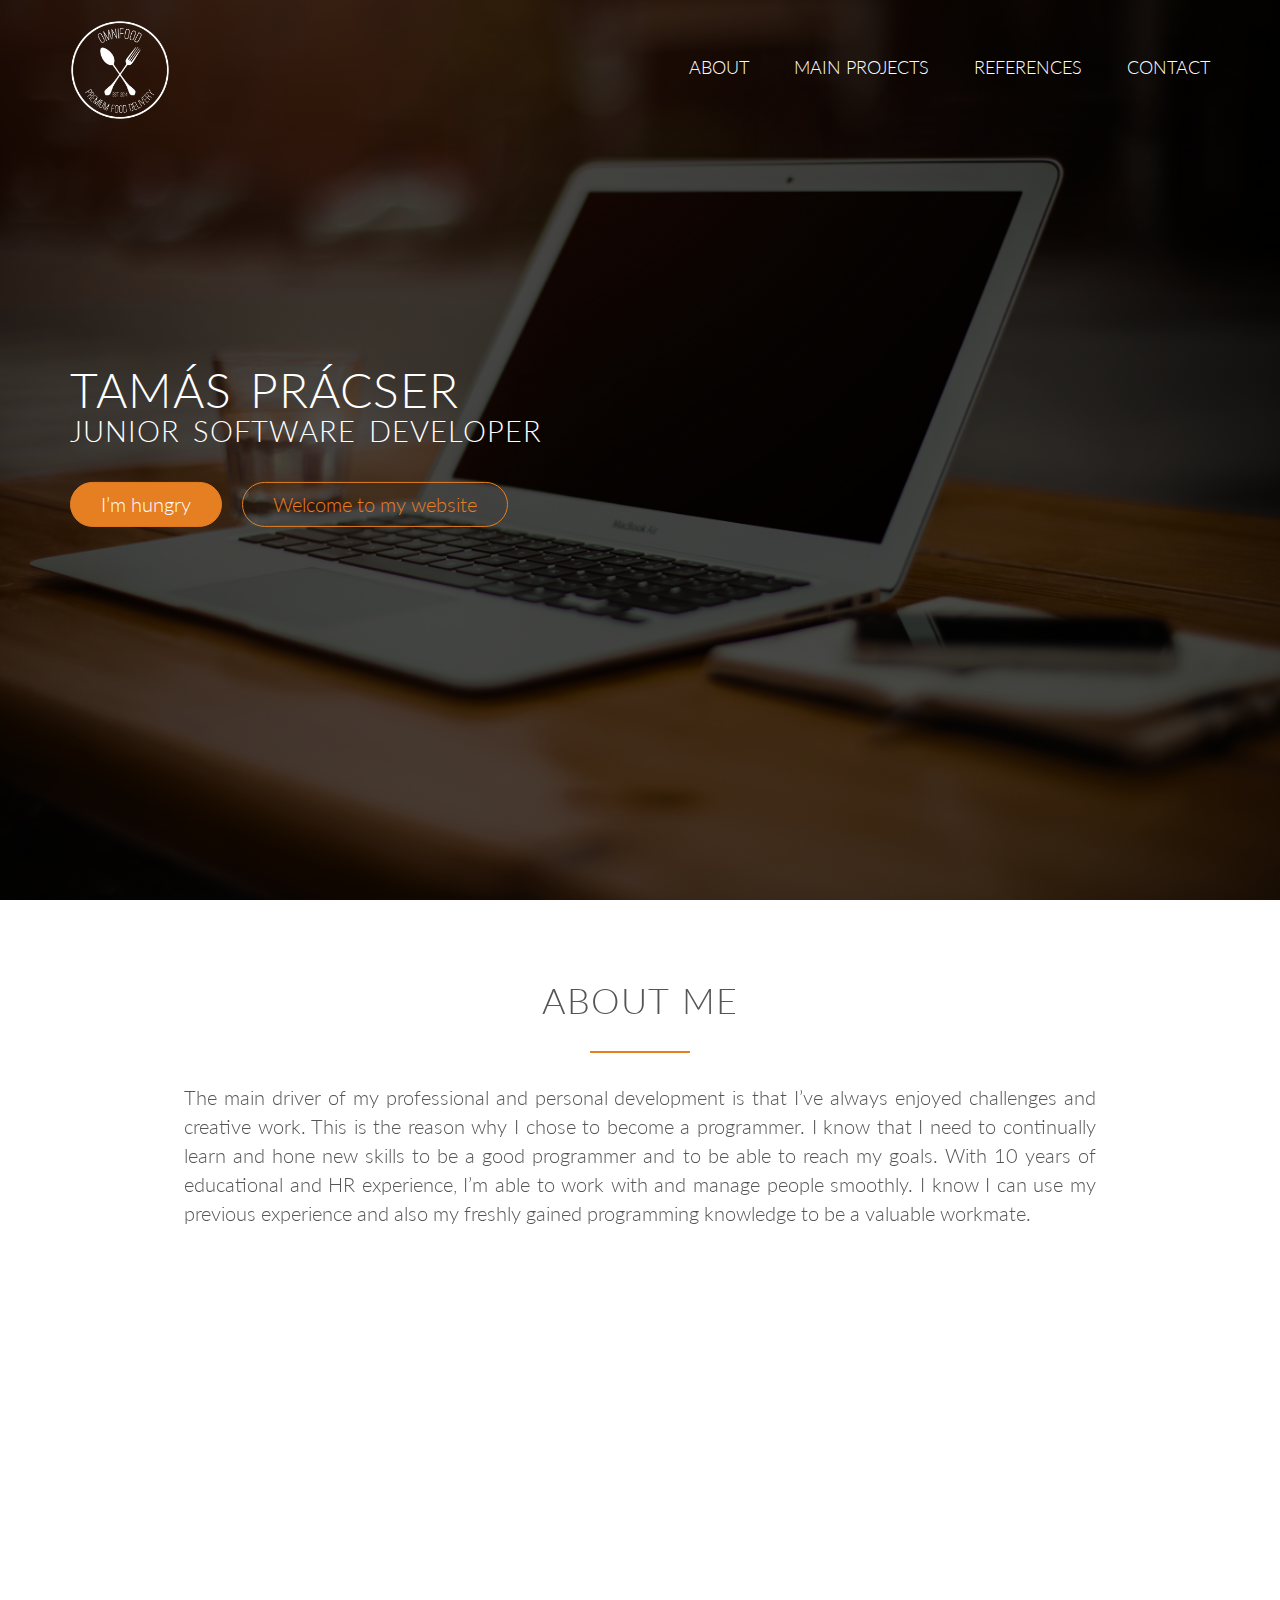
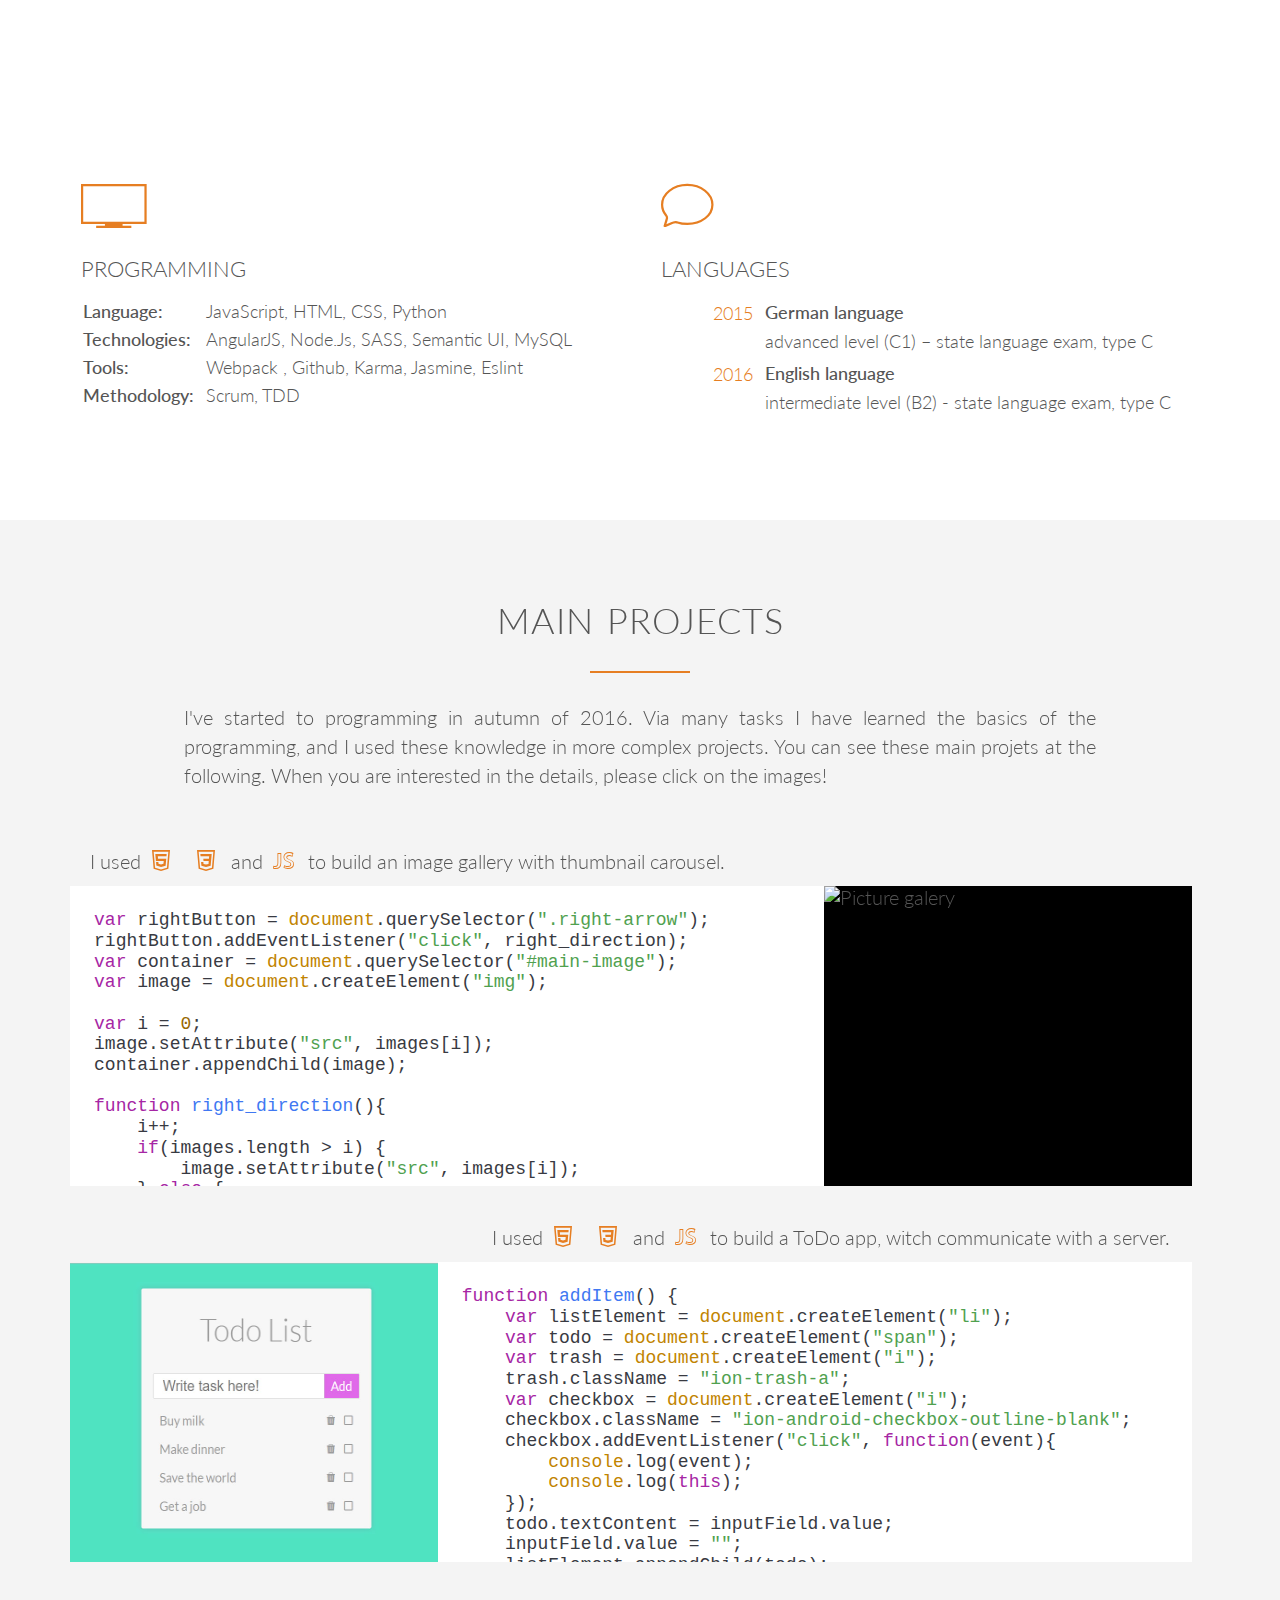
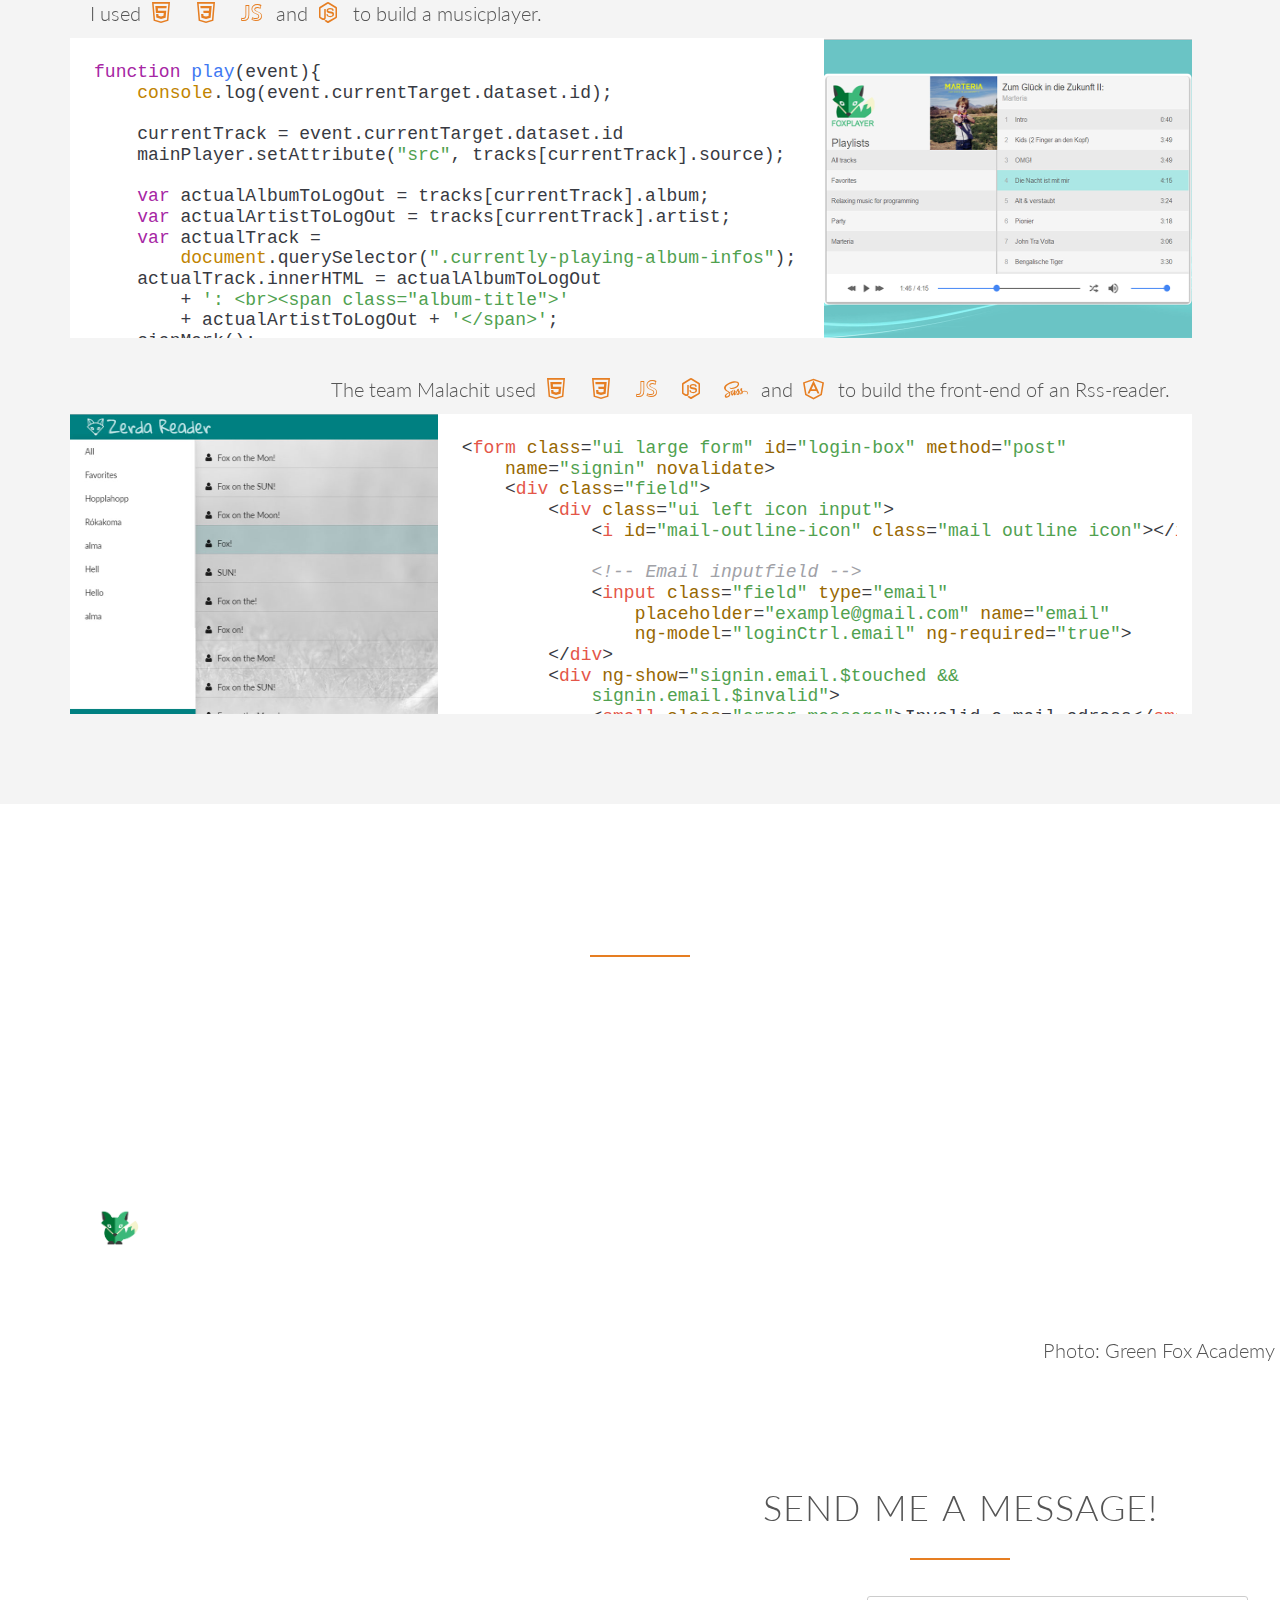
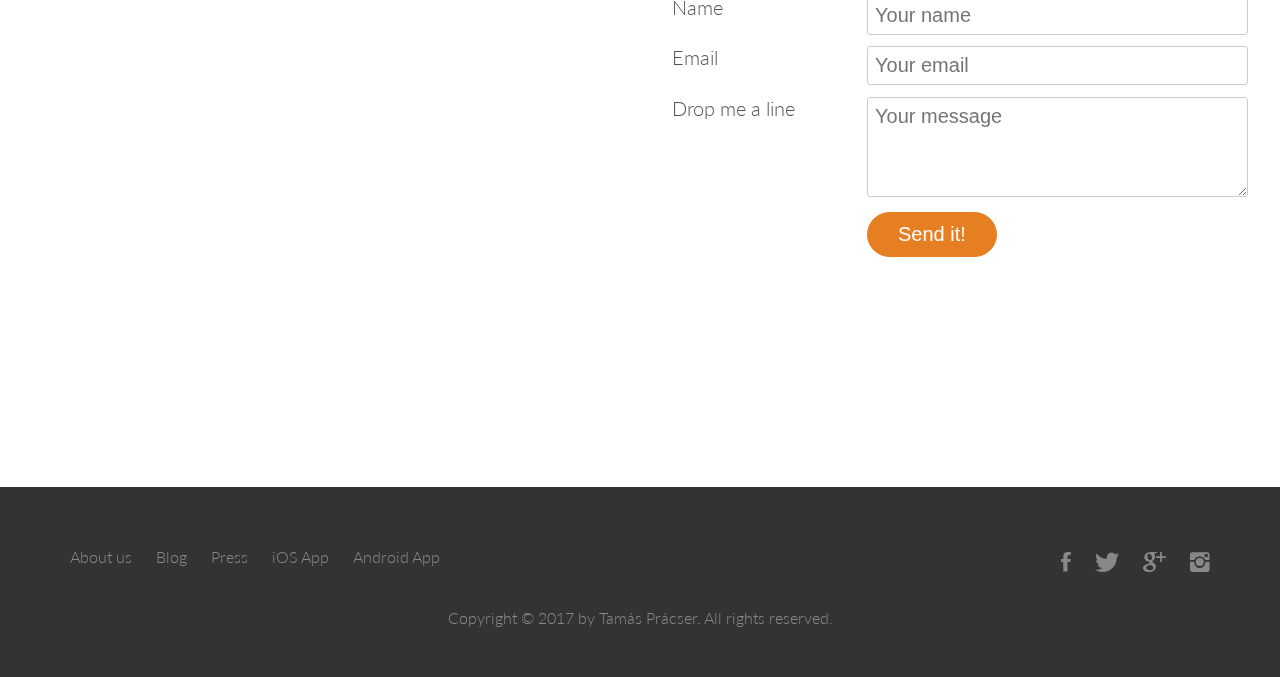
==== my profile/my profile site/index.html @ c0caf146 "projecy describe and project picture zoom changing" ====
<!DOCTYPE html>
<html lang="en">
    <head>
        <meta charset="utf-8">
        <meta name="viewport" content="width=device-width, initial-scale=1.0">
        <meta name="description" content="Tamás Prácser junior front-end developer">
        <meta name="keywords" content="Prácser, front-end, honlap, programozás, Szombathely, developer">

        <link rel="stylesheet" type="text/css" href="vendors/css/normalize.css">
        <link rel="stylesheet" type="text/css" href="vendors/css/grid.css">
        <link rel="stylesheet" type="text/css" href="vendors/css/animate.css">
        <link rel="stylesheet" type="text/css" href="vendors/css/ionicons.min.css">
        <link rel="stylesheet" type="text/css" href="resources/css/style.css">
        <link rel="stylesheet" type="text/css" href="resources/css/queries.css">
        <link rel="stylesheet" href="resources/css/atom-one-light.css">
        <link rel="stylesheet" type="text/css" href="https://fonts.googleapis.com/css?family=Lato:100,300,300i,400" >
        <title>Prácser Tamás</title>


        <link rel="apple-touch-icon" sizes="180x180" href="resources/favicons/apple-touch-icon.png">
        <link rel="icon" type="image/png" sizes="32x32" href="resources/favicons/favicon-32x32.png">
        <link rel="icon" type="image/png" sizes="16x16" href="resources/favicons/favicon-16x16.png">
        <link rel="manifest" href="resources/favicons/manifest.json">
        <link rel="mask-icon" href="resources/favicons/safari-pinned-tab.svg" color="#5bbad5">
        <link rel="shortcut icon" href="resources/favicons/favicon.ico">
        <meta name="msapplication-config" content="resources/favicons/browserconfig.xml">
        <meta name="theme-color" content="#ffffff">

    </head>
    <body>
        <header id="home">
            <nav>
                <div class="row">
                    <img src="resources/img/logo-white.png" alt="Omnifood logo" class="logo">
                    <a href="#home"><img src="resources/img/logo.png" alt="Omnifood logo" class="logo-black"></a>
                    <ul class="main-nav js--main-nav">
                        <li><a href="#features">About</a></li>
                        <li><a href="#projects">Main projects</a></li>
                        <li><a href="#reference">References</a></li>
                        <li><a href="#contact">Contact</a></li>
                    </ul>
                    <a class="mobile-nav-icon js--nav-icon"><i class="ion-navicon-round"></i></a>
                </div>
            </nav>
            <div class="hero-text-box">
                <h1>Tamás Prácser<br><span>Junior software developer</span></h1>
                <a class="btn btn-full js--scroll-to-plans" href="#">I’m hungry</a>
                <a class="btn btn-ghost js--scroll-to-start" href="#">Welcome to my website</a>
            </div>
        </header>

        <section class="section-features js--section-features" id="features">
            <div class="row">
                <h2>About me</h2>
                <p class="long-copy">The main driver of my professional and personal
                    development is that I’ve always enjoyed challenges
                    and creative work. This is the reason why I chose to
                    become a programmer. I know that I need to continually
                    learn and hone new skills to be a good programmer
                    and to be able to reach my goals. With 10 years
                    of educational and HR experience, I’m able to work
                    with and manage people smoothly. I know I can use
                    my previous experience and also my freshly gained
                    programming knowledge to be a valuable workmate.
                </p>
            </div>

            <div class="row js--wp-1">
                <div class="col span-1-of-2 box">
                    <i class="ion-ios-glasses-outline icon-big"></i>
                    <h3>Studies</h3>
                    <table>
                        <tr>
                            <td class="dates">2017</td>
                            <td class="places">Green Fox Academy</td>
                        </tr>
                        <tr>
                            <td></td>
                            <td class="infos">Junior Developer</td>
                        </tr>
                        <tr>
                            <td class="dates">2008-2010</td>
                            <td class="places">University of Pécs, Faculty of Adult Education and Human Resources Development (UP FAEHRD)</td>
                        </tr>
                        <tr>
                            <td></td>
                            <td class="infos">Andragogy Master Course</td>
                        </tr>
                        <tr>
                            <td class="dates">2002-2007</td>
                            <td class="places">University of Pécs, FAEHRD</td>
                        </tr>
                        <tr>
                            <td></td>
                            <td class="infos">Master’s degree in HR Management</td>
                        </tr>
                        <tr>
                            <td class="dates">2005/2006</td>
                            <td class="places">University of Leipzig - Germany</td>
                        </tr>
                            <td></td>
                            <td class="infos">ERASMUS scholarship</td>
                        <tr>
                        </tr>
                    </table>

                </div>

                <div class="col span-1-of-2 box">
                    <i class="ion-ios-briefcase-outline icon-big"></i>
                    <h3>Jobs</h3>
                    <table>
                        <tr>
                            <td class="dates">2013 - </td>
                            <td class="places">Labour Centre of the Government Office - Vas County</td>
                        </tr>
                        <tr>
                            <td></td>
                            <td class="infos">consultant</td>
                        </tr>
                        <tr>
                            <td class="dates">2011-2013</td>
                            <td class="places">Labour Centre of the Government Office - Vas County</td>
                        </tr>
                        <tr>
                            <td></td>
                            <td class="infos">mentor; clerk in charge of supporting measures </td>
                        </tr>
                        <tr>
                            <td class="dates">2008-2010</td>
                            <td class="places">University of Pécs</td>
                        </tr>
                        <tr>
                            <td></td>
                            <td class="infos">demonstrator; training organizer</td>
                        </tr>
                        <tr>
                            <td class="dates">2007</td>
                            <td class="places">Institut Arbeit und Gesundheit der Deutschen Gesetzlichen Unfallversicherung (Dresden)</td>
                        </tr>
                        <tr>
                            <td></td>
                            <td class="infos">Erasmus scholarship - trainee</td>
                        </tr>
                    </table>
                </div>
            </div>
            <div class="row">
                <div class="col span-1-of-2 box">
                    <i class="ion-ios-monitor-outline icon-big"></i>
                    <h3>Programming</h3>
                    <table>
                        <tr>
                            <td class="places">Language:</td>
                            <td class="infos programming">JavaScript, HTML, CSS, Python</td>
                        </tr>
                        <tr>
                            <td class="places">Technologies:</td>
                            <td class="infos programming">AngularJS, Node.Js, SASS, Semantic UI, MySQL</td>
                        </tr>
                        <tr>
                            <td class="places">Tools:</td>
                            <td class="infos programming">Webpack , Github, Karma, Jasmine, Eslint</td>
                        </tr>
                        <tr>
                            <td class="places">Methodology:</td>
                            <td class="infos programming">Scrum, TDD</td>
                        </tr>
                    </table>
                </div>

                <div class="col span-1-of-2 box">
                    <i class="ion-ios-chatbubble-outline icon-big"></i>
                    <h3>Languages</h3>
                    <table>
                        <tr>
                            <td class="dates">2015</td>
                            <td class="places">German language</td>
                        </tr>
                            <td></td>
                            <td class="infos">advanced level (C1) – state language exam, type C</td>
                        <tr>
                        </tr>
                        <tr>
                            <td class="dates">2016</td>
                            <td class="places">English language</td>
                        </tr>
                        <tr>
                            <td></td>
                            <td class="infos">intermediate level (B2) - state language exam, type C</td>
                        </tr>
                    </table>
                </div>
            </div>
        </section>

        <section class="section-projects" id="projects">
            <div class="row projects">
                <h2>Main projects</h2>
                <p class="long-copy">I've started to programming in autumn of 2016. Via many tasks I have learned the basics of the programming, and I used these knowledge in more complex projects. You can see these main projets at the following. When you are interested in the details, please click on the images! </p>
            </div>
            <div class="row">
                <p class="programming-info left">I used
                    <i class="ion-social-html5-outline icon-small"></i>
                    <i class="ion-social-css3-outline icon-small"></i>and
                    <i class="ion-social-javascript-outline icon-small"></i>to build an image gallery with thumbnail carousel.
                </p>
                <div class="col span-2-of-3 code-box">
                    <pre><code>var rightButton = document.querySelector(".right-arrow");
rightButton.addEventListener("click", right_direction);
var container = document.querySelector("#main-image");
var image = document.createElement("img");

var i = 0;
image.setAttribute("src", images[i]);
container.appendChild(image);

function right_direction(){
    i++;
    if(images.length > i) {
        image.setAttribute("src", images[i]);
    } else {
        image.setAttribute("src", images[0]);
        i = 0;
    }
}</code></pre>
                </div>
                <div class="col span-1-of-3 code-box">
                    <img src="resources/img/picture-galery.jpg" alt="Picture galery">
                </div>
            </div>
            <div class="row">
                <p class="programming-info right">I used
                    <i class="ion-social-html5-outline icon-small"></i>
                    <i class="ion-social-css3-outline icon-small"></i>and
                    <i class="ion-social-javascript-outline icon-small"></i>to build a ToDo app, witch communicate with a server.
                </p>
                <div class="col span-1-of-3 code-box">
                    <img src="resources/img/todo.jpg" alt="ToDo application">
                </div>
                <div class="col span-2-of-3 code-box">
                    <pre><code>function addItem() {
    var listElement = document.createElement("li");
    var todo = document.createElement("span");
    var trash = document.createElement("i");
    trash.className = "ion-trash-a";
    var checkbox = document.createElement("i");
    checkbox.className = "ion-android-checkbox-outline-blank";
    checkbox.addEventListener("click", function(event){
        console.log(event);
        console.log(this);
    });
    todo.textContent = inputField.value;
    inputField.value = "";
    listElement.appendChild(todo);
    listElement.appendChild(checkbox);
    listElement.appendChild(trash);
    ul.appendChild(listElement);
    var xhr = new XMLHttpRequest();
    xhr.open('POST', "https://mysterious-dusk-8248.herokuapp.com/todos");
    xhr.setRequestHeader("Content-Type", "application/json");
    xhr.send(JSON.stringify({
        "text": todo.textContent
    }));
}</code></pre>
                </div>
            </div>
            <div class="row">
                <p class="programming-info left">I used
                    <i class="ion-social-html5-outline icon-small"></i>
                    <i class="ion-social-css3-outline icon-small"></i>
                    <i class="ion-social-javascript-outline icon-small"></i>and
                    <i class="ion-social-nodejs icon-small"></i>to build a musicplayer.
                </p>
                <div class="col span-2-of-3 code-box">
                    <pre><code>function play(event){
    console.log(event.currentTarget.dataset.id);

    currentTrack = event.currentTarget.dataset.id
    mainPlayer.setAttribute("src", tracks[currentTrack].source);

    var actualAlbumToLogOut = tracks[currentTrack].album;
    var actualArtistToLogOut = tracks[currentTrack].artist;
    var actualTrack =
        document.querySelector(".currently-playing-album-infos");
    actualTrack.innerHTML = actualAlbumToLogOut
        + ': &#60;br&#62;&#60;span class="album-title"&#62;'
        + actualArtistToLogOut + '&#60;/span&#62;';
    cianMark();
}</code></pre>
                </div>
                <div class="col span-1-of-3 code-box">
                    <img src="resources/img/musicplayer.jpg" alt="Music player">
                </div>
            </div>
            <div class="row">
                <p class="programming-info right">The team Malachit used
                    <i class="ion-social-html5-outline icon-small"></i>
                    <i class="ion-social-css3-outline icon-small"></i>
                    <i class="ion-social-javascript-outline icon-small"></i>
                    <i class="ion-social-nodejs icon-small"></i>
                    <i class="ion-social-sass icon-small"></i>and
                    <i class="ion-social-angular-outline icon-small"></i>to build the front-end of an Rss-reader.
                </p>
                <div class="col span-1-of-3 code-box">
                    <img src="resources/img/rss-reader.jpg" alt="Zerda rss reader">
                </div>
                <div class="col span-2-of-3 code-box">
                    <pre><code>&#60;form class="ui large form" id="login-box" method="post"
    name="signin" novalidate&#62;
    &#60;div class="field"&#62;
        &#60;div class="ui left icon input"&#62;
            &#60;i id="mail-outline-icon" class="mail outline icon"&#62;&#60;/i&#62;

            &#60;!-- Email inputfield --&#62;
            &#60;input class="field" type="email"
                placeholder="example@gmail.com" name="email"
                ng-model="loginCtrl.email" ng-required="true"&#62;
        &#60;/div&#62;
        &#60;div ng-show="signin.email.$touched &&
            signin.email.$invalid"&#62;
            &#60;small class="error-message"&#62;Invalid e-mail adress&#60;/small&#62;
        &#60;/div&#62;
    &#60;/div&#62;
    &#60;div class="field"&#62;
        &#60;div class="ui left icon input"&#62;
            &#60;i id="lock-icon" class="lock icon"&#62;&#60;/i&#62;</code></pre>
                </div>
            </div>
        </section>

        <section class="section-testimonilas" id="reference">
            <div class="row">
                <h2>Personal characteristics</h2>
            </div>
            <div class="row">
                <div class="col span-1-of-1">
                    <blockquote>
                        Tamás is a reserved, calm and diligent student, with a strong internal drive for self-development. He enjoys working with clear systems and processes. He tends to be traditional and task-oriented and likes to have clear goals and realistic deadlines. He is very thorough in problem solving, with great attention to detail. He would be a great junior developer in a supportive environment where frequent feedback is present and continuous mentoring is available.
                        <cite><img src="resources/img/greenfox-white-bgr.png" alt="Greenfox Academy">Green Fox Academy</cite>
                    </blockquote>
                </div>
            </div>
            <p>Photo: Green Fox Academy</p>
        </section>

        <section id="contact">
            <div class="map-box">

                <div class="map"></div>

                <div class="form-box">

                    <div class="row">
                        <h2>Send me a message!</h2>
                    </div>
                    <div class="row">
                        <form class="contact-form" action="#" method="post">
                            <div class="row">
                                <div class="col span-1-of-3">
                                    <label for="name">Name</label>
                                </div>
                                <div class="col span-2-of-3">
                                    <input type="text" name="name" id="name" placeholder="Your name" required>
                                </div>
                            </div>
                            <div class="row">
                                <div class="col span-1-of-3">
                                    <label for="email">Email</label>
                                </div>
                                <div class="col span-2-of-3">
                                    <input type="email" name="email" id="email" placeholder="Your email" required>
                                </div>
                            </div>
                            <div class="row">
                                <div class="col span-1-of-3">
                                    <label for="message">Drop me a line</label>
                                </div>
                                <div class="col span-2-of-3">
                                    <textarea name="message" placeholder="Your message" id="message"></textarea>
                                </div>
                            </div>
                            <div class="row">
                                <div class="col span-1-of-3">
                                    <label>&nbsp;</label>
                                </div>
                                <div class="col span-2-of-3">
                                    <input type="submit" value="Send it!">
                                </div>
                            </div>
                        </form>
                    </div>
                </div>
            </div>
        </section>

        <footer>
            <div class="row">
                <div class="col span-1-of-2">
                    <ul class="footer-nav">
                        <li><a href="#">About us</a></li>
                        <li><a href="#">Blog</a></li>
                        <li><a href="#">Press</a></li>
                        <li><a href="#">iOS App</a></li>
                        <li><a href="#">Android App</a></li>
                    </ul>
                </div>
                <div class="col span-1-of-2">
                    <ul class="social-links">
                        <li><a href="#"><i class="ion-social-facebook"></i></a></li>
                        <li><a href="#"><i class="ion-social-twitter"></i></a></li>
                        <li><a href="#"><i class="ion-social-googleplus"></i></a></li>
                        <li><a href="#"><i class="ion-social-instagram"></i></a></li>
                    </ul>
                </div>
            </div>
            <div class="row">
                <p>Copyright &copy; 2017 by Tamás Prácser. All rights reserved.</p>
            </div>
        </footer>

    <script src="https://ajax.googleapis.com/ajax/libs/jquery/1.12.4/jquery.min.js"></script>
    <script src="vendors/js/jquery.waypoints.min.js"></script>
    <script src="http://maps.google.com/maps/api/js"></script>
    <script src="resources/js/script.js"></script>
    <script src="resources/js/gmaps.js"></script>
    <script src="resources/js/highlight.pack.js"></script>
    <script>hljs.initHighlightingOnLoad();</script>

    </body>
</html>
---- my profile/my profile site/vendors/css/grid.css ----
/*  SECTIONS  ============================================================================= */

.section {
	clear: both;
	padding: 0px;
	margin: 0px;
}

/*  GROUPING  ============================================================================= */

.row {
    zoom: 1; /* For IE 6/7 (trigger hasLayout) */
}

.row:before,
.row:after {
    content:"";
    display:table;
}
.row:after {
    clear:both;
}

/*  GRID COLUMN SETUP   ==================================================================== */

.col {
	display: block;
	float:left;
	margin: 1% 0 1% 1.6%;
}

.col:first-child { margin-left: 0; } /* all browsers except IE6 and lower */


/*  REMOVE MARGINS AS ALL GO FULL WIDTH AT 480 PIXELS */

@media only screen and (max-width: 480px) {
	.col { 
		/*margin: 1% 0 1% 0%;*/
        margin: 0;
	}
}


/*  GRID OF TWO   ============================================================================= */


.span-2-of-2 {
	width: 100%;
}

.span-1-of-2 {
	width: 49.2%;
}

/*  GO FULL WIDTH AT LESS THAN 480 PIXELS */

@media only screen and (max-width: 480px) {
	.span-2-of-2 {
		width: 100%; 
	}
	.span-1-of-2 {
		width: 100%; 
	}
}


/*  GRID OF THREE   ============================================================================= */

	
.span-3-of-3 {
	width: 100%; 
}

.span-2-of-3 {
	width: 66.13%; 
}

.span-1-of-3 {
	width: 32.26%; 
}


/*  GO FULL WIDTH AT LESS THAN 480 PIXELS */

@media only screen and (max-width: 480px) {
	.span-3-of-3 {
		width: 100%; 
	}
	.span-2-of-3 {
		width: 100%; 
	}
	.span-1-of-3 {
		width: 100%;
	}
}

/*  GRID OF FOUR   ============================================================================= */

	
.span-4-of-4 {
	width: 100%; 
}

.span-3-of-4 {
	width: 74.6%; 
}

.span-2-of-4 {
	width: 49.2%; 
}

.span-1-of-4 {
	width: 23.8%; 
}


/*  GO FULL WIDTH AT LESS THAN 480 PIXELS */

@media only screen and (max-width: 480px) {
	.span-4-of-4 {
		width: 100%; 
	}
	.span-3-of-4 {
		width: 100%; 
	}
	.span-2-of-4 {
		width: 100%; 
	}
	.span-1-of-4 {
		width: 100%; 
	}
}


/*  GRID OF FIVE   ============================================================================= */

	
.span-5-of-5 {
	width: 100%;
}

.span-4-of-5 {
  	width: 79.68%; 
}

.span-3-of-5 {
  	width: 59.36%; 
}

.span-2-of-5 {
  	width: 39.04%;
}

.span-1-of-5 {
  	width: 18.72%;
}


/*  GO FULL WIDTH AT LESS THAN 480 PIXELS */

@media only screen and (max-width: 480px) {
	.span-5-of-5 {
		width: 100%; 
	}
	.span-4-of-5 {
		width: 100%; 
	}
	.span-3-of-5 {
		width: 100%; 
	}
	.span-2-of-5 {
		width: 100%; 
	}
	.span-1-of-5 {
		width: 100%; 
	}
}


/*  GRID OF SIX   ============================================================================= */


.span-6-of-6 {
	width: 100%;
}

.span-5-of-6 {
  	width: 83.06%;
}

.span-4-of-6 {
  	width: 66.13%;
}

.span-3-of-6 {
  	width: 49.2%;
}

.span-2-of-6 {
  	width: 32.26%;
}

.span-1-of-6 {
  	width: 15.33%;
}


/*  GO FULL WIDTH AT LESS THAN 480 PIXELS */

@media only screen and (max-width: 480px) {
	.span-6-of-6 {
		width: 100%; 
	}
	.span-5-of-6 {
		width: 100%; 
	}
	.span-4-of-6 {
		width: 100%; 
	}
	.span-3-of-6 {
		width: 100%; 
	}
	.span-2-of-6 {
		width: 100%; 
	}
	.span-1-of-6 {
		width: 100%; 
	}
}



/*  GRID OF SEVEN   ============================================================================= */


.span-7-of-7 {
	width: 100%;
}

.span-6-of-7 {
	width: 85.48%;
}

.span-5-of-7 {
  	width: 70.97%;
}

.span-4-of-7 {
  	width: 56.45%;
}

.span-3-of-7 {
  	width: 41.94%;
}

.span-2-of-7 {
  	width: 27.42%;
}

.span-1-of-7 {
  	width: 12.91%;
}


/*  GO FULL WIDTH AT LESS THAN 480 PIXELS */

@media only screen and (max-width: 480px) {
	.span-7-of-7 {
		width: 100%; 
	}
	.span-6-of-7 {
		width: 100%; 
	}
	.span-5-of-7 {
		width: 100%; 
	}
	.span-4-of-7 {
		width: 100%; 
	}
	.span-3-of-7 {
		width: 100%; 
	}
	.span-2-of-7 {
		width: 100%; 
	}
	.span-1-of-7 {
		width: 100%; 
	}
}


/*  GRID OF EIGHT   ============================================================================= */

	
.span-8-of-8 {
	width: 100%;
}

.span-7-of-8 {
	width: 87.3%; 
}

.span-6-of-8 {
	width: 74.6%; 
}

.span-5-of-8 {
	width: 61.9%; 
}

.span-4-of-8 {
	width: 49.2%; 
}

.span-3-of-8 {
	width: 36.5%;
}

.span-2-of-8 {
	width: 23.8%; 
}

.span-1-of-8 {
	width: 11.1%; 
}


/*  GO FULL WIDTH AT LESS THAN 480 PIXELS */

@media only screen and (max-width: 480px) {
	.span-8-of-8 {
		width: 100%; 
	}
	.span-7-of-8 {
		width: 100%; 
	}
	.span-6-of-8 {
		width: 100%; 
	}
	.span-5-of-8 {
		width: 100%; 
	}
	.span-4-of-8 {
		width: 100%; 
	}
	.span-3-of-8 {
		width: 100%; 
	}
	.span-2-of-8 {
		width: 100%; 
	}
	.span-1-of-8 {
		width: 100%; 
	}
}


/*  GRID OF NINE   ============================================================================= */


.span-9-of-9 {
	width: 100%;
}

.span-8-of-9 {
	width: 88.71%;
}

.span-7-of-9 {
	width: 77.42%; 
}

.span-6-of-9 {
	width: 66.13%; 
}

.span-5-of-9 {
	width: 54.84%; 
}

.span-4-of-9 {
	width: 43.55%; 
}

.span-3-of-9 {
	width: 32.26%;
}

.span-2-of-9 {
	width: 20.97%; 
}

.span-1-of-9 {
	width: 9.68%; 
}


/*  GO FULL WIDTH AT LESS THAN 480 PIXELS */

@media only screen and (max-width: 480px) {
	.span-9-of-9 {
		width: 100%; 
	}
	.span-8-of-9 {
		width: 100%; 
	}
	.span-7-of-9 {
		width: 100%; 
	}
	.span-6-of-9 {
		width: 100%; 
	}
	.span-5-of-9 {
		width: 100%; 
	}
	.span-4-of-9 {
		width: 100%; 
	}
	.span-3-of-9 {
		width: 100%; 
	}
	.span-2-of-9 {
		width: 100%; 
	}
	.span-1-of-9 {
		width: 100%; 
	}
}


/*  GRID OF TEN   ============================================================================= */


.span-10-of-10 {
	width: 100%;
}

.span-9-of-10 {
	width: 89.84%;
}

.span-8-of-10 {
	width: 79.68%;
}

.span-7-of-10 {
	width: 69.52%; 
}

.span-6-of-10 {
	width: 59.36%; 
}

.span-5-of-10 {
	width: 49.2%; 
}

.span-4-of-10 {
	width: 39.04%; 
}

.span-3-of-10 {
	width: 28.88%;
}

.span-2-of-10 {
	width: 18.72%; 
}

.span-1-of-10 {
	width: 8.56%; 
}


/*  GO FULL WIDTH AT LESS THAN 480 PIXELS */

@media only screen and (max-width: 480px) {
	.span-10-of-10 {
		width: 100%; 
	}
	.span-9-of-10 {
		width: 100%; 
	}
	.span-8-of-10 {
		width: 100%; 
	}
	.span-7-of-10 {
		width: 100%; 
	}
	.span-6-of-10 {
		width: 100%; 
	}
	.span-5-of-10 {
		width: 100%; 
	}
	.span-4-of-10 {
		width: 100%; 
	}
	.span-3-of-10 {
		width: 100%; 
	}
	.span-2-of-10 {
		width: 100%; 
	}
	.span-1-of-10 {
		width: 100%; 
	}
}


/*  GRID OF ELEVEN   ============================================================================= */

.span-11-of-11 {
	width: 100%;
}

.span-10-of-11 {
	width: 90.76%;
}

.span-9-of-11 {
	width: 81.52%;
}

.span-8-of-11 {
	width: 72.29%;
}

.span-7-of-11 {
	width: 63.05%; 
}

.span-6-of-11 {
	width: 53.81%; 
}

.span-5-of-11 {
	width: 44.58%; 
}

.span-4-of-11 {
	width: 35.34%; 
}

.span-3-of-11 {
	width: 26.1%;
}

.span-2-of-11 {
	width: 16.87%; 
}

.span-1-of-11 {
	width: 7.63%; 
}


/*  GO FULL WIDTH AT LESS THAN 480 PIXELS */

@media only screen and (max-width: 480px) {
	.span-11-of-11 {
		width: 100%; 
	}
	.span-10-of-11 {
		width: 100%; 
	}
	.span-9-of-11 {
		width: 100%; 
	}
	.span-8-of-11 {
		width: 100%; 
	}
	.span-7-of-11 {
		width: 100%; 
	}
	.span-6-of-11 {
		width: 100%; 
	}
	.span-5-of-11 {
		width: 100%; 
	}
	.span-4-of-11 {
		width: 100%; 
	}
	.span-3-of-11 {
		width: 100%; 
	}
	.span-2-of-11 {
		width: 100%; 
	}
	.span-1-of-11 {
		width: 100%; 
	}
}


/*  GRID OF TWELVE   ============================================================================= */

.span-12-of-12 {
	width: 100%;
}

.span-11-of-12 {
	width: 91.53%;
}

.span-10-of-12 {
	width: 83.06%;
}

.span-9-of-12 {
	width: 74.6%;
}

.span-8-of-12 {
	width: 66.13%;
}

.span-7-of-12 {
	width: 57.66%; 
}

.span-6-of-12 {
	width: 49.2%; 
}

.span-5-of-12 {
	width: 40.73%; 
}

.span-4-of-12 {
	width: 32.26%; 
}

.span-3-of-12 {
	width: 23.8%;
}

.span-2-of-12 {
	width: 15.33%; 
}

.span-1-of-12 {
	width: 6.86%; 
}


/*  GO FULL WIDTH AT LESS THAN 480 PIXELS */

@media only screen and (max-width: 480px) {
	.span-12-of-12 {
		width: 100%; 
	}
	.span-11-of-12 {
		width: 100%; 
	}
	.span-10-of-12 {
		width: 100%; 
	}
	.span-9-of-12 {
		width: 100%; 
	}
	.span-8-of-12 {
		width: 100%; 
	}
	.span-7-of-12 {
		width: 100%; 
	}
	.span-6-of-12 {
		width: 100%; 
	}
	.span-5-of-12 {
		width: 100%; 
	}
	.span-4-of-12 {
		width: 100%; 
	}
	.span-3-of-12 {
		width: 100%; 
	}
	.span-2-of-12 {
		width: 100%; 
	}
	.span-1-of-12 {
		width: 100%; 
	}
}
---- my profile/my profile site/resources/css/style.css ----
/* ------------------------------------- */
/* BASIC SETUP */
/* ------------------------------------- */

* {
  margin: 0;
  padding: 0;
  box-sizing: border-box;
}

html, body {
    background-color: #fff;
    color: #555;
    font-family: 'Lato', 'Arial', sans-serif;
    font-weight: 300;
    font-size: 20px;
    text-rendering: optimizeLegibility;
    overflow-x: hidden;
}

.clearfix {zoom: 1}
.clearfix:after {
    content: ".";
    clear: both;
    display: block;
    height: 0;
    visibility: hidden;
}

/* ------------------------------------- */
/* REUSABLE COMPONENTS */
/* ------------------------------------- */

.row {
    max-width: 1140px;
    margin: 0 auto;
}

section {
    padding: 80px 0;
}

.box {
    padding: 1%;
}

/* ----- HEADINGS ----- */

h1, h2, h3 {
    font-weight: 300;
    text-transform: uppercase;
}

h1 {
    margin-top: 0;
    margin-bottom: 20px;
    color: #fff;
    font-size: 240%;
    word-spacing: 4px;
    letter-spacing: 1px;
}

h2 {
    font-size: 180%;
    word-spacing: 2px;
    text-align: center;
    margin-bottom: 30px;
    letter-spacing: 1px;
}

h3 {
    font-size: 110%;
    margin-bottom: 15px;
}

h2:after {
    display: block;
    height: 2px;
    background-color: #e67e22;
    content:" ";
    width: 100px;
    margin: 0 auto;
    margin-top: 30px;
}


/* ----- PARAGRAPHS ----- */

.long-copy {
    line-height: 145%;
    width: 80%;
    margin-left: 10%;
    text-align: justify;
}

.box p {
    font-size: 90%;
    line-height: 145%;
}

/* ----- Table ----- */

table {
    font-size: 90%;
    line-height: 145%;
}

table .dates {
    color: #e67e22;
    font-weight: 300;
    padding: 0;
    text-align: end;
}

table .places {
    font-weight: 500;
    text-align: start;
}

table .infos {
    text-align: left;
    text-align: start;
}

table .programming {
    padding-left: 10px;
}

/* ----- ICONS ----- */

.icon-big {
    font-size: 350%;
    display: block;
    color: #e67e22;
    margin-bottom: 10px;
}

.icon-small {
    display: inline-block;
    width: 30px;
    text-align: center;
    color: #e67e22;
    font-size: 120%;
    margin-right: 10px;
    line-height: 120%;
    vertical-align: middle;
    margin-top: -5px;
}

/* ----- LINKS ----- */

a:link, a:visited {
    color: #e67e22;
    text-decoration: none;
    padding-bottom: 1px;
    border-bottom: 1px solid #e67e22;
    -webkit-transition: border-bottom 0.2s, color 0.2s;
    transition: border-bottom 0.2s, color 0.2s;
}

a:hover, a:active {
    color: #555;
    border-bottom: 1px solid transparent;
}

/* ----- BUTTONS ----- */

.btn:link,
.btn:visited,
input[type=submit] {
    display: inline-block;
    padding: 10px 30px;
    font-weight: 300;
    text-decoration: none;
    border-radius: 200px;
    -webkit-transition: background-color 0.2s, border 0.2s, color 0.2s;
    transition: background-color 0.2s, border 0.2s, color 0.2s;
}

.btn-full:link,
.btn-full:visited,
input[type=submit] {
    background-color: #e67e22;
    border: 1px solid #e67e22;
    color: #fff;
    margin-right: 15px;
}

.btn-ghost:link, .btn-ghost:visited {
    border: 1px solid #e67e22;
    color: #e67e22;
}

.btn:hover,
.btn:active,
input[type=submit]:hover,
input[type=submit]:active {
    background-color: #cf6d17
}

.btn-full:hover, .btn-full:active {
    border: 1px solid #cf6d17;
}

.btn-ghost:hover, .btn-ghost:active {
    border: 1px solid #cf6d17;
    color: #fff;
}

.hero-text-box .btn-full:link,
.hero-text-box .btn-full:visited,
.hero-text-box input[type=submit] {
    margin-top: 0.7em;
}

/* ------------------------------------- */
/* HEADER */
/* ------------------------------------- */

header {
    background-image: -webkit-linear-gradient(rgba(0, 0, 0, 0.7), rgba(0, 0, 0, 0.7)), url(img/laptop.jpg);
    background-image: linear-gradient(rgba(0, 0, 0, 0.7), rgba(0, 0, 0, 0.7)), url(img/laptop-min.jpg);
    background-size: cover;
    background-position: center;
    height: 100vh;
    background-attachment: fixed;
}

.hero-text-box {
    position: absolute;
    width: 1140px;
    top: 50%;
    left: 50%;
    -webkit-transform: translate(-50%, -50%);
    -ms-transform: translate(-50%, -50%);
    transform: translate(-50%, -50%);
}

.hero-text-box h1 {
    line-height: 0.7em;
}

.hero-text-box h1 span {
    font-size: 60%;
}

.logo {
    height: 100px;
    width: auto;
    float: left;
    margin-top: 20px;
}

.logo-black {
    display: none;
    height: 50px;
    width: auto;
    float: left;
    margin: 5px 0;
}

/* MAIN NAVI */

.main-nav {
    float: right;
    list-style-type: none;
    margin-top: 55px;
}

.main-nav li {
    display: inline-block;
    margin-left: 40px;
}

.main-nav li a:link, .main-nav li a:visited  {
    padding: 8px 0;
    color: #fff;
    text-decoration: none;
    text-transform: uppercase;
    font-size: 90%;
    border-bottom: 2px solid transparent;
    -webkit-transition: border-bottom 0.2s;
    transition: border-bottom 0.2s;
}

.main-nav li a:hover, .main-nav li a:active  {
    /*color: #fff;
    text-decoration: none;
    text-transform: uppercase;
    font-size: 90%;*/
    border-bottom: 2px solid #e67e22;
}

/* MOBILE NAVI */

.mobile-nav-icon {
    float: right;
    margin-top: 30px;
    cursor: pointer;
    display: none;
}

.mobile-nav-icon i {
    font-size: 200%;
    color: #fff;
}

/* STICKY NAVI */

.sticky {
    position: fixed;
    top: 0;
    left: 0;
    width: 100%;
    background-color: rgba(255, 255, 255, 0.98);
    box-shadow: 0 2px 2px #efefef;
    z-index: 9999;
}

.sticky .main-nav {
    margin-top: 18px;
}

.sticky .main-nav li a:link,
.sticky .main-nav li a:visited  {
    padding: 16px 0;
    color: #555;
}

.sticky .logo {
    display: none;
}

.sticky .logo-black {
    display: block;
}

/* ------------------------------------- */
/* FEATURES */
/* ------------------------------------- */

.section-features .long-copy {
    margin-bottom: 30px;
}

.section-features .col:nth-child(3){
    margin-left: 0;
}

.section-features .col .dates{
    display: inline-block;
    /*width: 20%;*/
    width: 100px;
    font-weight: 300;
    color: #e67e22;
    text-align: right;
    padding-right: 10px;
}

.section-features .col .events{
    font-weight: 500;
}

/* ------------------------------------- */
/* PROJECTS */
/* ------------------------------------- */

.section-projects {
    background-color: #f4f4f4;
}

.section-projects .col {
    height: 300px;
    margin: 10px 0 10px 0;
    padding: 0;
    overflow: hidden;
    background-color: #000;
}

.section-projects pre {
    height: inherit;
    width: 100%;
    padding: 2%;
    background-color: #fff;
    font-size: 90%;
    overflow: scroll;
}

.section-projects pre::-webkit-scrollbar,
.section-projects pre code::-webkit-scrollbar {
    display: none;
}

/*.section-projects img {
    opacity: 0.7;
    width: 100%;
    height: inherit;
    -webkit-transform: scale(1.15);
    -ms-transform: scale(1.15);
    transform: scale(1.5);
    -webkit-transition: -webkit-transform 0.5s, opacity 0.5s;
    transition: transform 0.5s, opacity 0.5s;
}

.section-projects img:hover {
    opacity: 1;
    -webkit-transform: scale(1.03);
    -ms-transform: scale(1.03);
    transform: scale(1.03);
}*/

.section-projects img {
    opacity: 1;
    -webkit-transform: scale(1);
    -ms-transform: scale(1);
    transform: scale(1);
    width: 100%;
    height: inherit;
}

.section-projects img:hover {
    opacity: 0.7;
    -webkit-transform: scale(1.5);
    -ms-transform: scale(1.5);
    transform: scale(1.5);
    -webkit-transition: -webkit-transform 0.5s, opacity 0.5s;
    transition: transform 0.5s, opacity 0.5s;
}

.row.projects {
    margin-bottom: 30px;
}

.programming-info {
    padding: 30px 20px 0 20px;
}

.programming-info.left {
    text-align: left;
}

.programming-info.right {
    text-align: right;
    margin-right: 20px;
}

/* ------------------------------------- */
/* HOW IT WORKS */
/* ------------------------------------- */

.section-steps {
    background-color: #f4f4f4;
}

.steps-box {
    margin-top: 30px;
}

.steps-box:first-child {
    text-align: right;
    padding-right: 3%;
    /*margin-top: 30px;*/
}

.steps-box:last-child {
    text-align: left;
    padding-left: 3%;
    margin-top: 70px;
}

.app-screen {
    width: 40%;
}

.works-step {
    margin-bottom: 50px;
}

.works-step:last-of-type {
    margin-bottom: 80px;
}

.works-step div{
    color: #e67e22;
    font-size: 150%;
    height: 55px;
    width: 55px;
    border: 2px solid #e67e22;
    border-radius: 50%;
    display: inline-block;
    text-align: center;
    float: left;
    margin-right: 25px;
    padding: 5px;
}

.btn-app:link, .btn-app:visited {
    border: 0;
}

.btn-app img {
    height: 50px;
    width: auto;
    margin-right: 10px;
}

/* ------------------------------------- */
/* CITIES */
/* ------------------------------------- */

.box img {
    width: 100%;
    height: auto;
    margin-bottom: 15px;
}

.city-feature {
    margin-bottom: 5px;
}

/* ------------------------------------- */
/* TESTIMONIALS */
/* ------------------------------------- */

.section-testimonilas {
    background-image: -webkit-linear-gradient(rgba(0, 0, 0, 0.8), rgba(0, 0, 0, 0.8)), url(img/workshop.jpg);
    background-image: linear-gradient(rgba(0, 0, 0, 0.7), rgba(0, 0, 0, 0.8)), url(img/workshop.jpg);
    background-size: cover;
    color: #fff;
    background-attachment: fixed;
    position: relative;
}

blockquote {
    padding: 2%;
    font-style: italic;
    line-height: 145%;
    position: relative;
    margin-top: 40px;
}

blockquote:before {
    content: "\201C";
    font-size: 500%;
    display: block;
    position: absolute;
    top: -5px;
    left: -5px;
}

cite {
    font-size: 110%;
    margin-top: 25px;
    display: block;
}

cite img {
    height: 50px;
    border-radius: 50%;
    margin-right: 10px;
    vertical-align: middle;
}

.section-testimonilas p {
    position: absolute;
    right: 5px;
    bottom: 5px;
    color: #555;
}

/* ------------------------------------- */
/* SIGN UP */
/* ------------------------------------- */

.section-plans {
    background-color: #f4f4f4;
}

.plan-box {
    background-color: #fff;
    border-radius: 5px;
    width: 90%;
    margin-left: 5%;
    box-shadow: 0 2px 2px #efefef;
}

.plan-box div {
    padding: 15px;
    border-bottom: 1px solid #e8e8e8;
}

.plan-box div:first-child {
    background-color: #fcfcfc;
    border-top-left-radius: 5px;
    border-top-right-radius: 5px;
}

.plan-box div:last-child {
    text-align: center;
    border: 0;
}

.plan-price {
    font-size: 300%;
    margin-bottom: 10px;
    font-weight: 100;
    color: #e67e22;
}

.plan-price span {
    font-size: 30%;
    font-weight: 300;
}

.plan-price-meal {
    font-size: 80%;
}

.plan-box ul {
    list-style-type: none;
}

.plan-box ul li {
    padding: 5px 0;
}

/* ------------------------------------- */
/* FORM */
/* ------------------------------------- */

.contact-form {
    width: 90%;
    margin: 0 auto;
}

input[type=text],
input[type=email],
select,
textarea {
    width: 100%;
    padding: 7px;
    border-radius: 3px;
    border: 1px solid #ccc;
}

textarea {
    height: 100px;
}

input[type=checkbox] {
    margin: 10px 5px 10px 0;
}

*:focus {
    outline: none;
}

.map-box {
    width: 100%;
    height: 560px;
    position: relative;
}

.map {
    position: relative;
    width: 100%;
    height: 560px;
    z-index: 0;
}

.form-box {
    position: absolute;
    top: 0;
    right: 0;
    height: 560px;
    width: 50%;
    background-color: rgba(255, 255, 255, 0.8);
    z-index: 10;
    padding-top: 40px;
}

/* ------------------------------------- */
/* FOOTER */
/* ------------------------------------- */

footer {
    background-color: #333;
    padding: 50px;
    font-size: 80%;
}

.footer-nav {
    list-style-type: none;
    float: left;
}

.social-links {
    list-style-type: none;
    float: right;
}

.footer-nav li, .social-links li {
    display: inline-block;
    margin-right: 20px;
}

.footer-nav li:last-child,
.social-links li:last-child {
    margin-right: 0;
}

.footer-nav li a:link,
.footer-nav li a:visited,
.social-links li a:link,
.social-links li a:visited {
    text-decoration: none;
    border: 0;
    color: #888;
    -webkit-transition: color 0.2s;
    transition: color 0.2s;
}

.footer-nav li a:hover,
.footer-nav li a:active {
    color: #ddd;
}

.social-links li a:link,
.social-links li a:visited {
    font-size: 160%;
}

.ion-social-facebook,
.ion-social-twitter,
.ion-social-googleplus,
.ion-social-instagram {
    -webkit-transition: color 0.2s;
    transition: color 0.2s;
}

.ion-social-facebook:hover {
    color: #3b5998;
}

.ion-social-twitter:hover {
    color: #00aced;
}

.ion-social-googleplus:hover {
    color: #dd4b39;
}

.ion-social-instagram:hover {
    color: #517fa4;
}

footer p {
    color: #888;
    text-align: center;
    margin-top: 20px;
}

/* ------------------------------------- */
/* ANIMATIONS */
/* ------------------------------------- */

.js--wp-1, .js--wp-2, .js--wp-3  {
    opacity: 0;
    -webkit-animation-duration: 1s;
    animation-duration: 1s;
}

.js--wp-4 {
    -webkit-animation-duration: 1s;
    animation-duration: 1s;
}

.js--wp-1.animated,
.js--wp-2.animated,
.js--wp-3.animated {
    opacity: 1;
}
---- my profile/my profile site/resources/css/queries.css ----
/*  Big tablets to 1200px (widths smaller than the 1140px row) */
@media only screen and (max-width: 1200px) {
    .hero-text-box {
        width: 100%;
        padding: 0 2%;
    }

    .row {
        padding: 0 2%;
    }
}

/*  Small tablets to big tablets: from 767px to 1023px  */
@media only screen and (max-width: 1023px) {
    body {
        font-size: 18px;
    }

    section {
        padding: 60px 0;
    }

    .long-copy {
        width: 80%;
        margin-left: 10%;
    }

    .steps-box {
        margin-top: 10px;
    }

    .steps-box:last-child {
        margin-top: 10px;
    }

    .works-step {
        margin-bottom: 40px;
    }

    .works-step:last-of-type {
        margin-bottom: 60px;
    }

    .app-screen {
        width: 50%;
    }

    .icon-small {
        width: 17px;
        margin-right: 5px;
    }

    .city-feature {
        font-size: 90%;
    }

    .plan-box {
        width: 100%;
        margin-left: 0%;
    }

    .plan-price {
        font-size: 250%;
    }

    .contact-form {
        width: 80%;
    }
}

/*  Small phones to small tablets: from 481px to 767px  */
@media only screen and (max-width: 767px) {

    body {
        font-size: 16px;
    }

    section {
        padding: 30px 0;
    }

    .hero-text-box, .row {
        padding: 0 4%;
    }

    .col {
        width: 100%;
        margin: 0 0 4% 0;
    }

    .main-nav {
        display: none;
    }

    .mobile-nav-icon {
        display: inline-block;
    }

    .main-nav {
        float: left;
        margin-top: 30px;
        margin-left: 25px;
    }

    .main-nav li {
        display: block;
    }

    .main-nav li a:link,
    .main-nav li a:visited {
        display: block;
        border: 0;
        padding: 10px 0;
        font-size: 100%;
    }

    .sticky .main-nav {
        margin-top: 10px;
    }

    .sticky .main-nav li a:link,
    .sticky .main-nav li a:visited  {
        padding: 10px 0;
    }

    .sticky .mobile-nav-icon {
        margin-top: 10px;
    }

    .sticky .mobile-nav-icon i {
        color: #555;
    }

    h1 {
        font-size: 180%;
    }

    h2 {
        font-size: 150%;
    }

    .long-copy {
        width: 100%;
        margin-left: 0%;
    }

    .app-screen {
        width: 40%;
    }

    .steps-box:first-child {
        text-align: center;
    }

    .works-step div{
        height: 40px;
        width: 40px;
        margin-right: 15px;
        padding: 4px;
        font-size: 120%;
    }

    .works-step {
        margin-bottom: 20px;
    }

    .works-step:last-of-type {
        margin-bottom: 20px;
    }

    .map-box {
        width: 100%;
        height: auto;
        position: relative;
    }

    .map {
        position: relative;
        width: 100%;
        height: 300px;
        z-index: 0;
    }

    .form-box {
        position: relative;
        height: auto;
        width: 100%;
        background-color: rgba(255, 255, 255, 0.8);
        padding: 30px 0;
    }

}

/*  Small phones: from 0 to 480px  */
@media only screen and (max-width: 480px) {

    section {
        padding: 25px 0;
    }

    .contact-form {
        width: 100%;
    }
}
---- my profile/my profile site/resources/css/atom-one-light.css ----
/*

Atom One Light by Daniel Gamage
Original One Light Syntax theme from https://github.com/atom/one-light-syntax

base:    #fafafa
mono-1:  #383a42
mono-2:  #686b77
mono-3:  #a0a1a7
hue-1:   #0184bb
hue-2:   #4078f2
hue-3:   #a626a4
hue-4:   #50a14f
hue-5:   #e45649
hue-5-2: #c91243
hue-6:   #986801
hue-6-2: #c18401

*/

.hljs {
  display: block;
  overflow-x: auto;
  padding: 0.5em;
  color: #383a42;
  background: #fff;
}

.hljs-comment,
.hljs-quote {
  color: #a0a1a7;
  font-style: italic;
}

.hljs-doctag,
.hljs-keyword,
.hljs-formula {
  color: #a626a4;
}

.hljs-section,
.hljs-name,
.hljs-selector-tag,
.hljs-deletion,
.hljs-subst {
  color: #e45649;
}

.hljs-literal {
  color: #0184bb;
}

.hljs-string,
.hljs-regexp,
.hljs-addition,
.hljs-attribute,
.hljs-meta-string {
  color: #50a14f;
}

.hljs-built_in,
.hljs-class .hljs-title {
  color: #c18401;
}

.hljs-attr,
.hljs-variable,
.hljs-template-variable,
.hljs-type,
.hljs-selector-class,
.hljs-selector-attr,
.hljs-selector-pseudo,
.hljs-number {
  color: #986801;
}

.hljs-symbol,
.hljs-bullet,
.hljs-link,
.hljs-meta,
.hljs-selector-id,
.hljs-title {
  color: #4078f2;
}

.hljs-emphasis {
  font-style: italic;
}

.hljs-strong {
  font-weight: bold;
}

.hljs-link {
  text-decoration: underline;
}
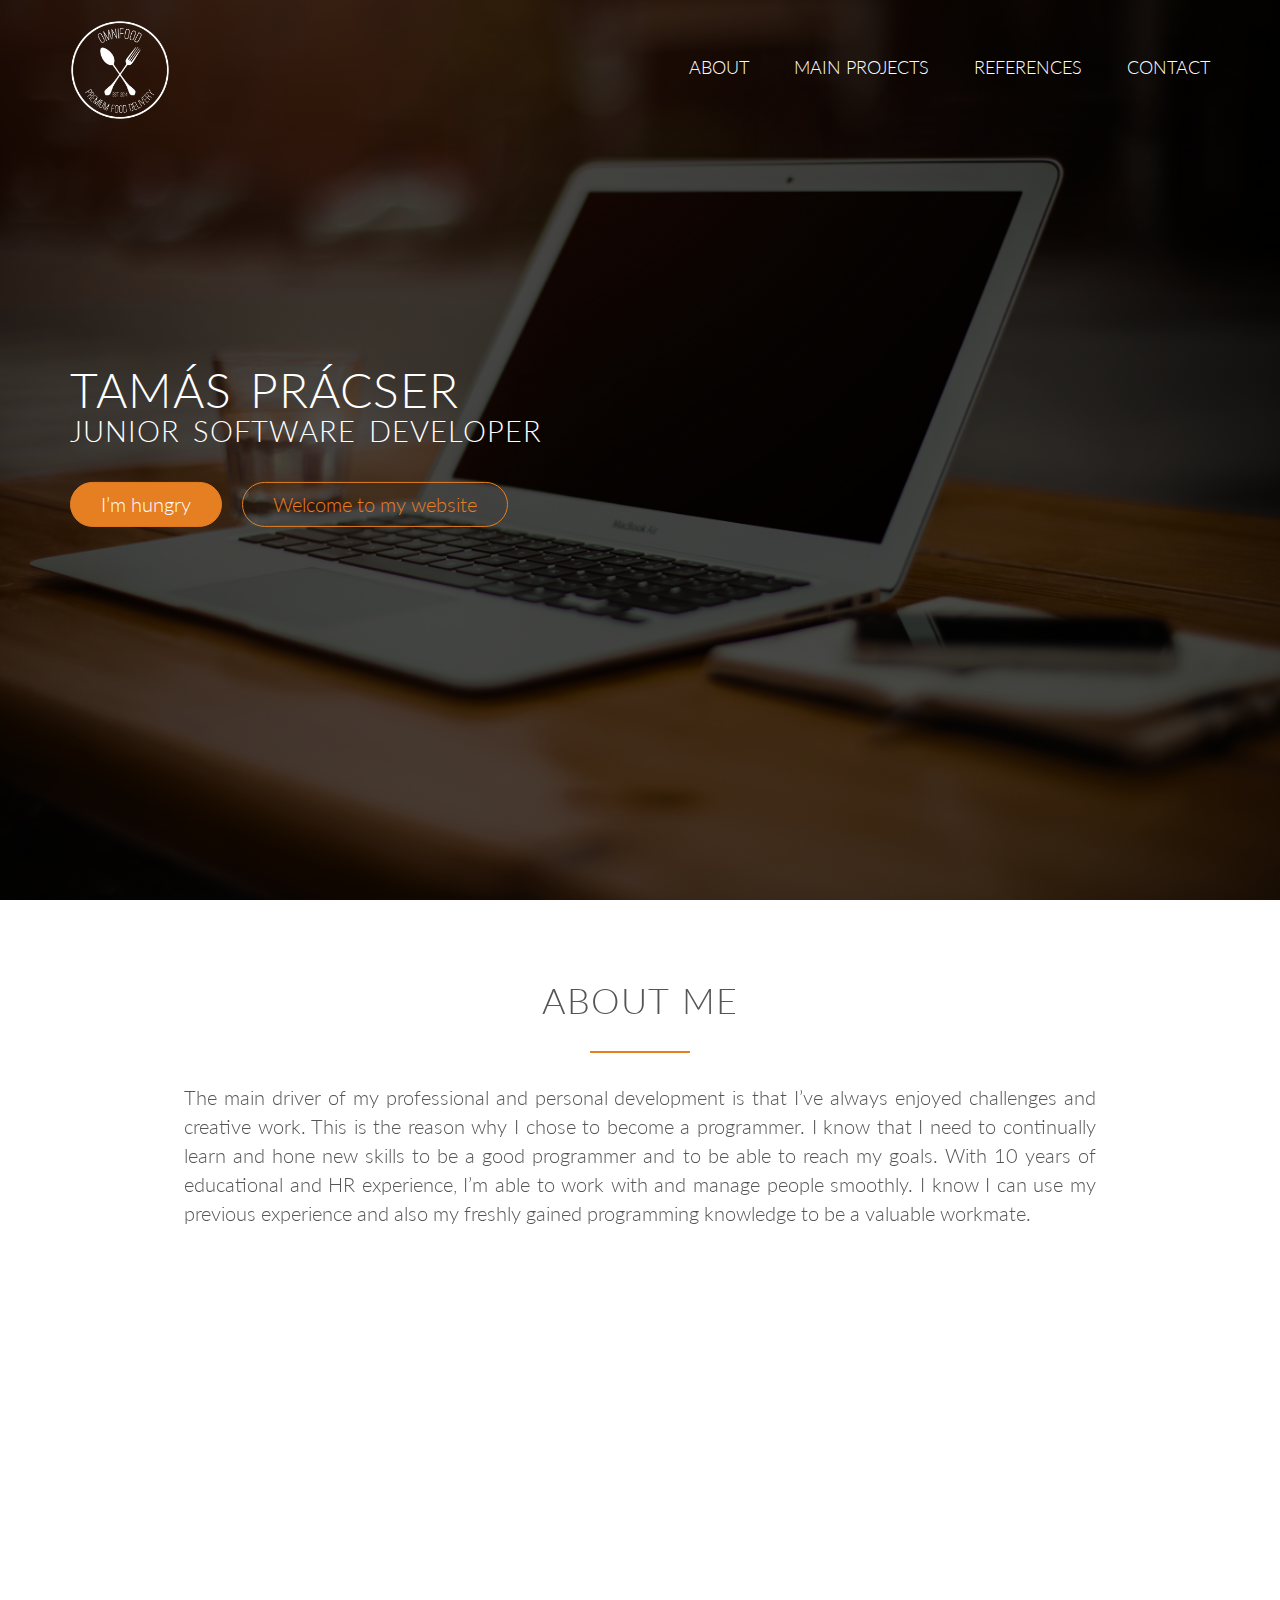
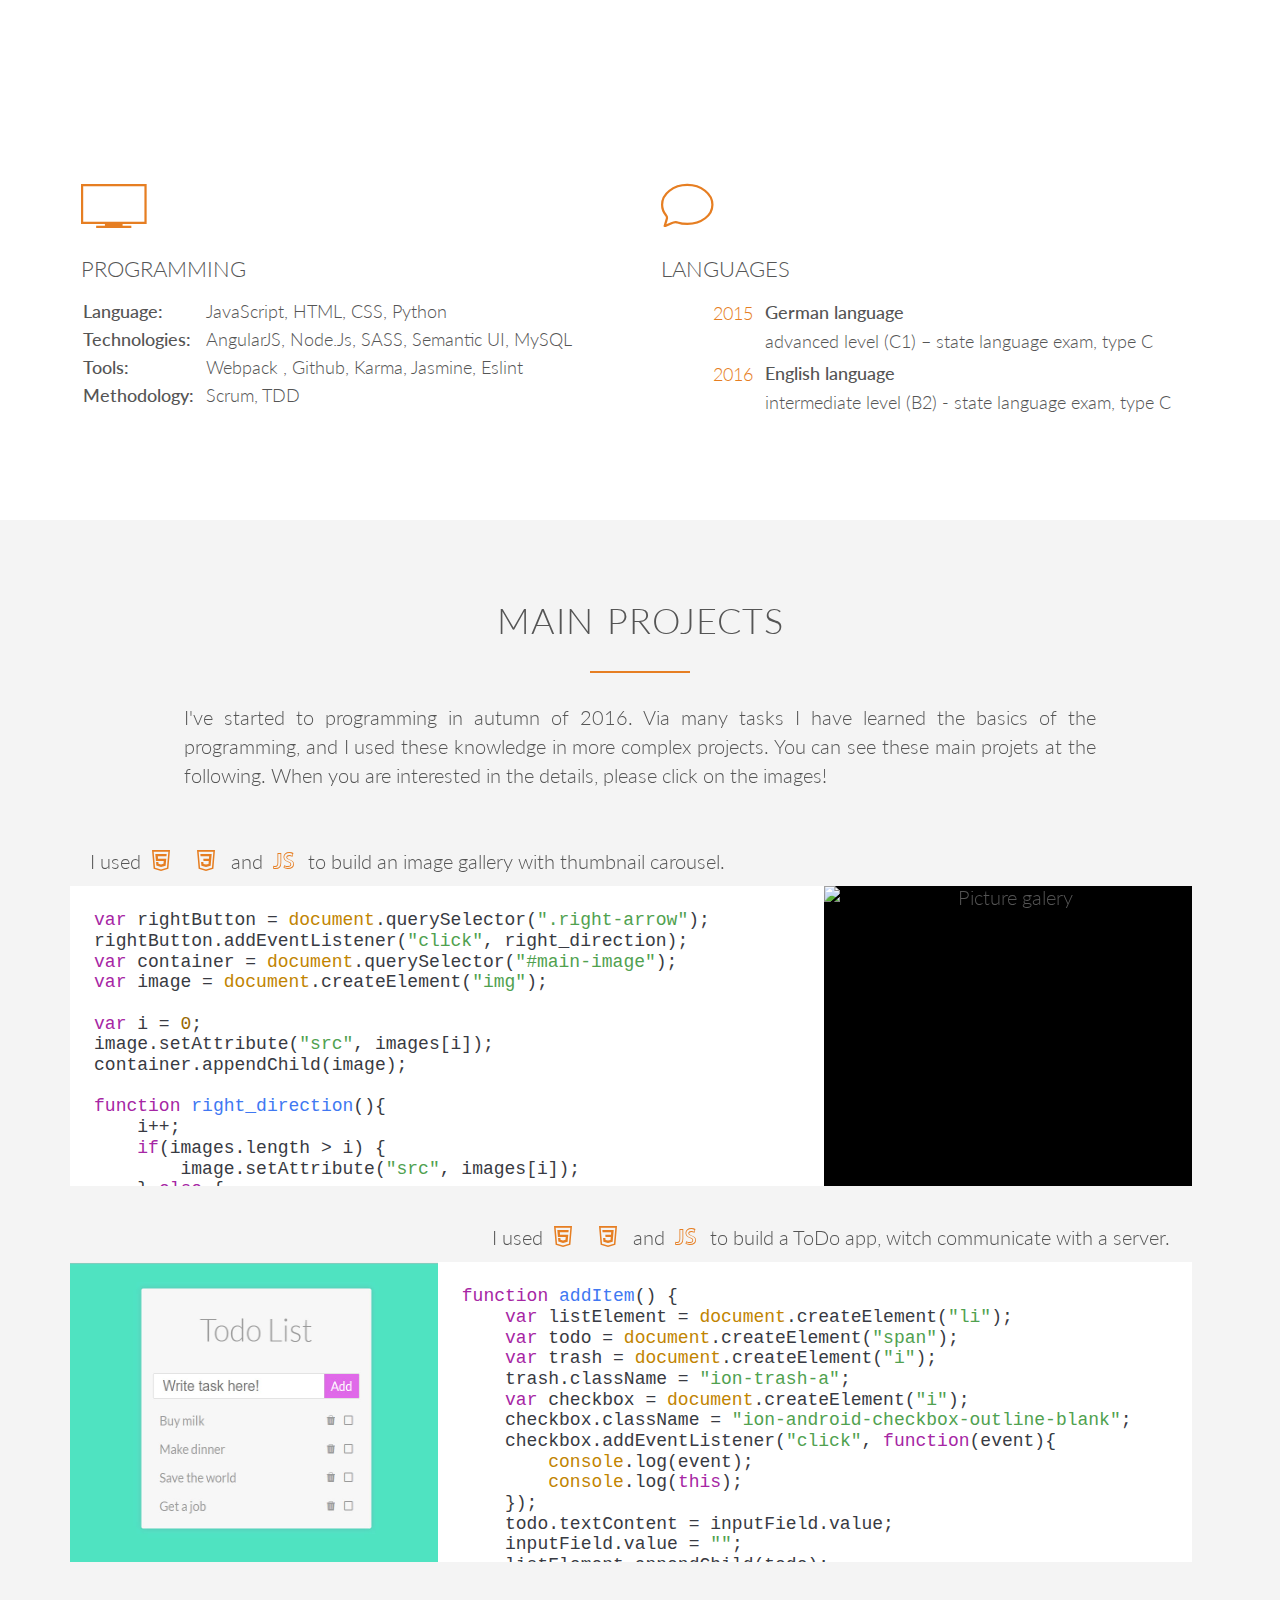
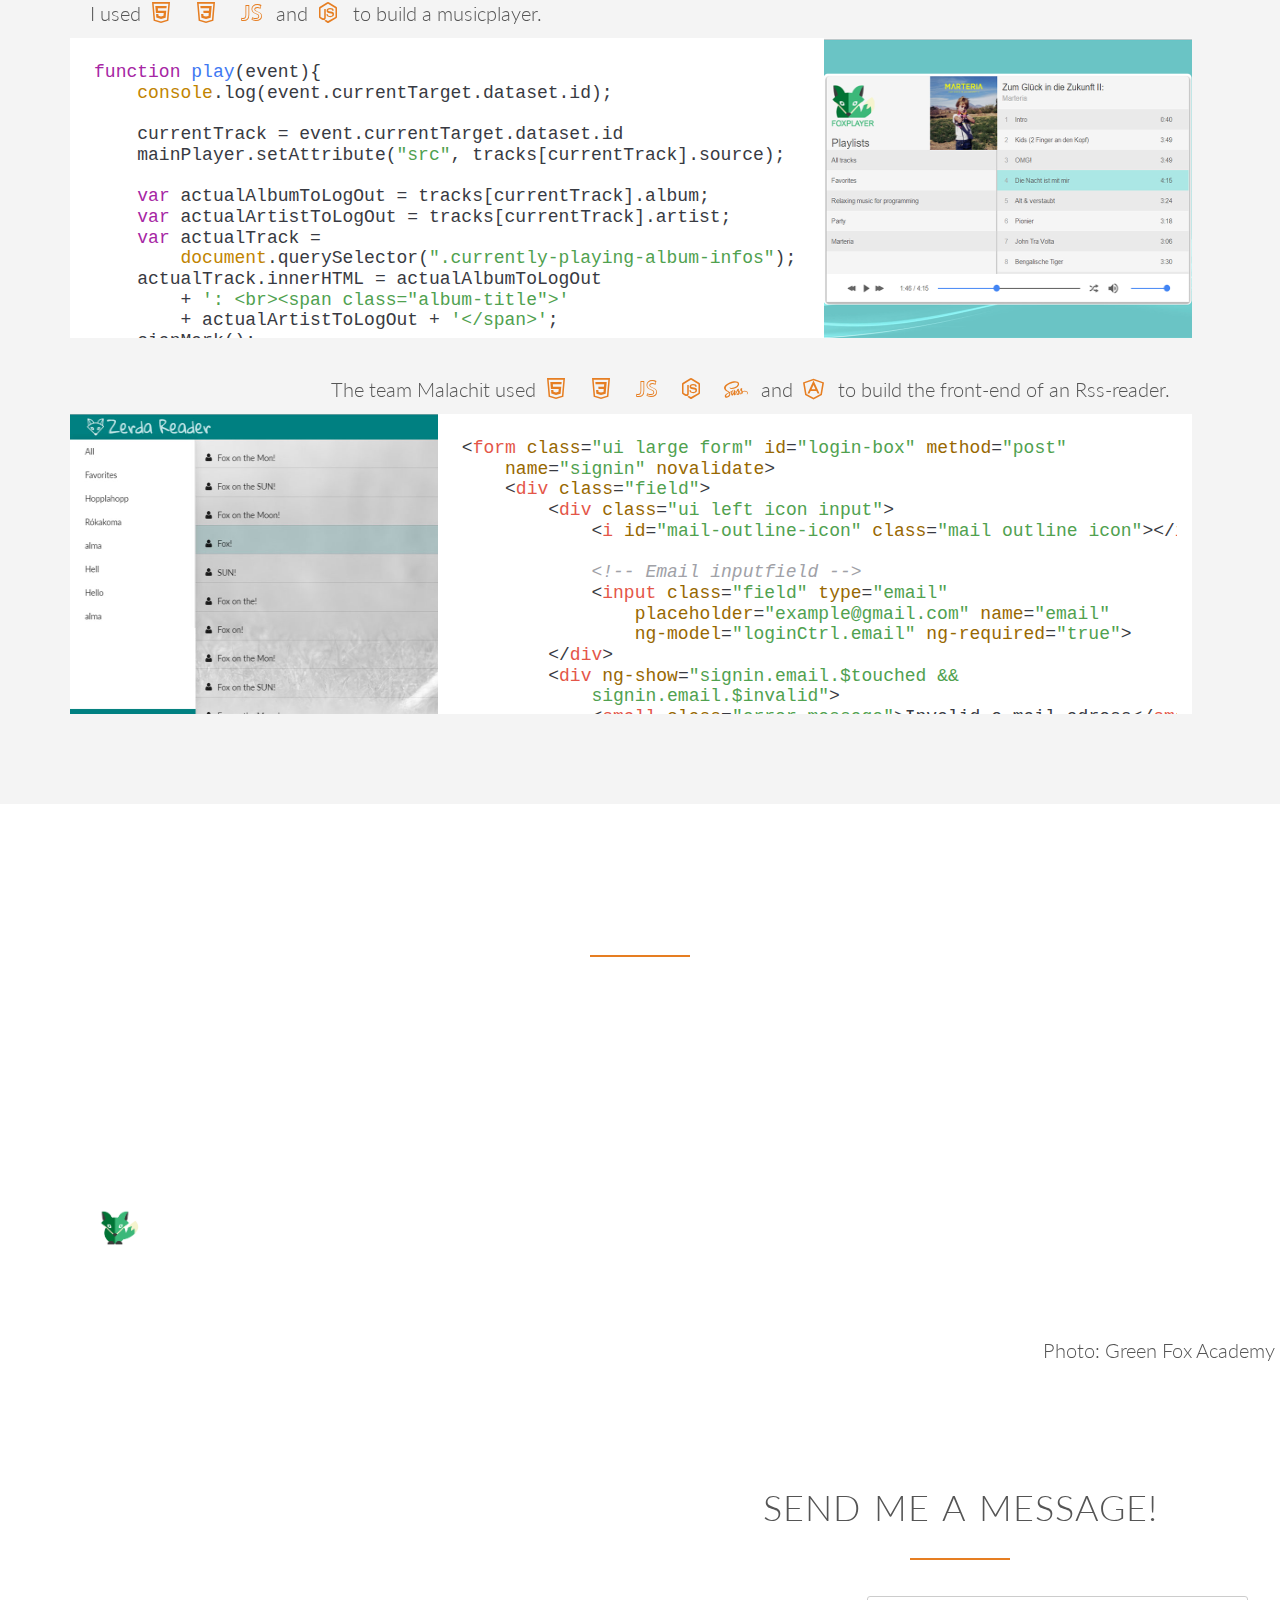
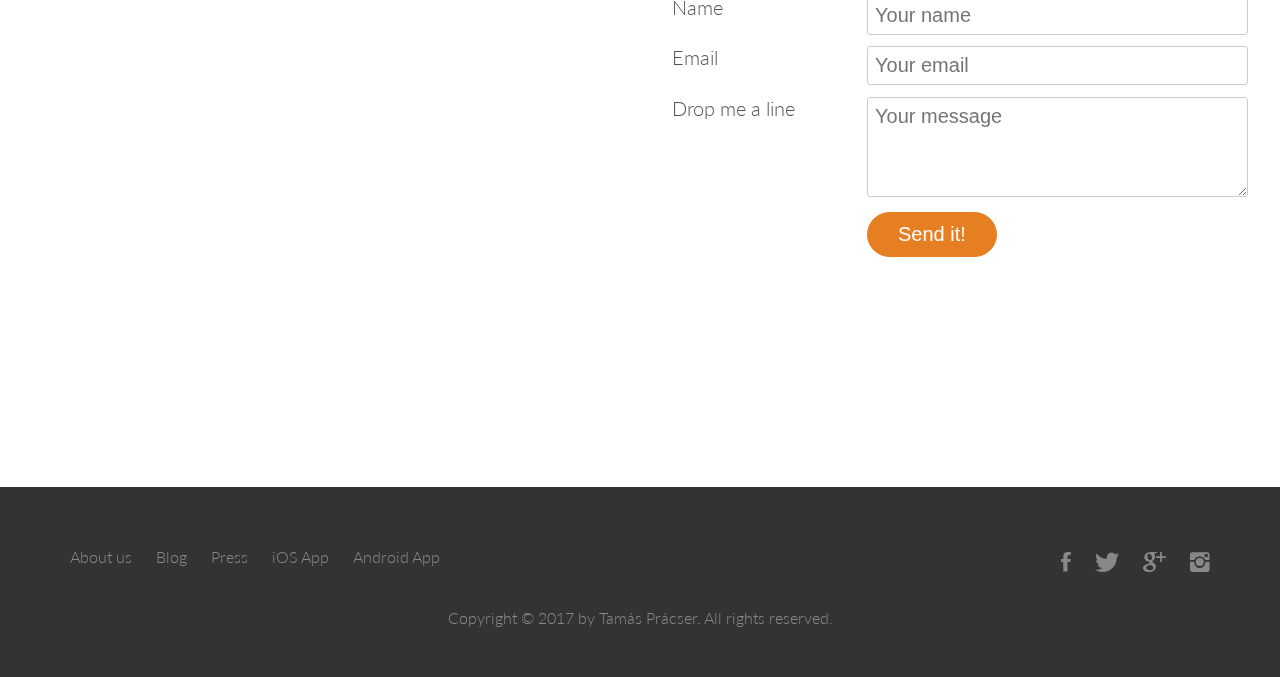
==== commit 0c2891eb: "project picture zooming and hover in progress" ====
--- a/my profile/my profile site/index.html
+++ b/my profile/my profile site/index.html
@@ -14,7 +14,7 @@
         <link rel="stylesheet" type="text/css" href="resources/css/queries.css">
         <link rel="stylesheet" href="resources/css/atom-one-light.css">
         <link rel="stylesheet" type="text/css" href="https://fonts.googleapis.com/css?family=Lato:100,300,300i,400" >
-        <title>Prácser Tamás</title>
+        <title>Portfolio | Prácser Tamás</title>
 
 
         <link rel="apple-touch-icon" sizes="180x180" href="resources/favicons/apple-touch-icon.png">
@@ -225,7 +225,11 @@
     }
 }</code></pre>
                 </div>
-                <div class="col span-1-of-3 code-box">
+                <div class="col span-1-of-3 code-image-box">
+                    <span class="text">
+                        <i class="ion-image icon-big"></i>
+                        <i class="ion-link icon-big"></i>
+                    </span>
                     <img src="resources/img/picture-galery.jpg" alt="Picture galery">
                 </div>
             </div>
--- a/my profile/my profile site/resources/css/style.css
+++ b/my profile/my profile site/resources/css/style.css
@@ -391,40 +391,45 @@
     display: none;
 }
 
-/*.section-projects img {
-    opacity: 0.7;
+.code-image-box {
+    position: relative;
+    padding: 0;
+    text-align: center;
+    overflow: hidden;
+}
+
+.code-image-box .text {
+    position: absolute;
+    top: 0;
+    left: 0;
+    opacity: 0;
+    height: 100%;
     width: 100%;
-    height: inherit;
-    -webkit-transform: scale(1.15);
-    -ms-transform: scale(1.15);
-    transform: scale(1.5);
-    -webkit-transition: -webkit-transform 0.5s, opacity 0.5s;
-    transition: transform 0.5s, opacity 0.5s;
-}
-
-.section-projects img:hover {
+    z-index: 100;
+    background: rgba(0,0,0,0.8);
+    display: inline-flex;
+}
+
+    .section-projects img {
+        /*opacity: 1;*/
+        width: 100%;
+        height: inherit;
+        display: block;
+    }
+
+    .section-projects img:hover {
+        opacity: 0.7;
+        -webkit-transform: scale(1.5);
+        -ms-transform: scale(1.5);
+        transform: scale(1.5);
+        -webkit-transition: -webkit-transform 0.5s, opacity 0.5s;
+        transition: transform 0.5s, opacity 0.5s;
+    }
+
+
+.section-projects .code-image-box:hover .text {
     opacity: 1;
-    -webkit-transform: scale(1.03);
-    -ms-transform: scale(1.03);
-    transform: scale(1.03);
-}*/
-
-.section-projects img {
-    opacity: 1;
-    -webkit-transform: scale(1);
-    -ms-transform: scale(1);
-    transform: scale(1);
-    width: 100%;
-    height: inherit;
-}
-
-.section-projects img:hover {
-    opacity: 0.7;
-    -webkit-transform: scale(1.5);
-    -ms-transform: scale(1.5);
-    transform: scale(1.5);
-    -webkit-transition: -webkit-transform 0.5s, opacity 0.5s;
-    transition: transform 0.5s, opacity 0.5s;
+    /*z-index: -1;*/
 }
 
 .row.projects {
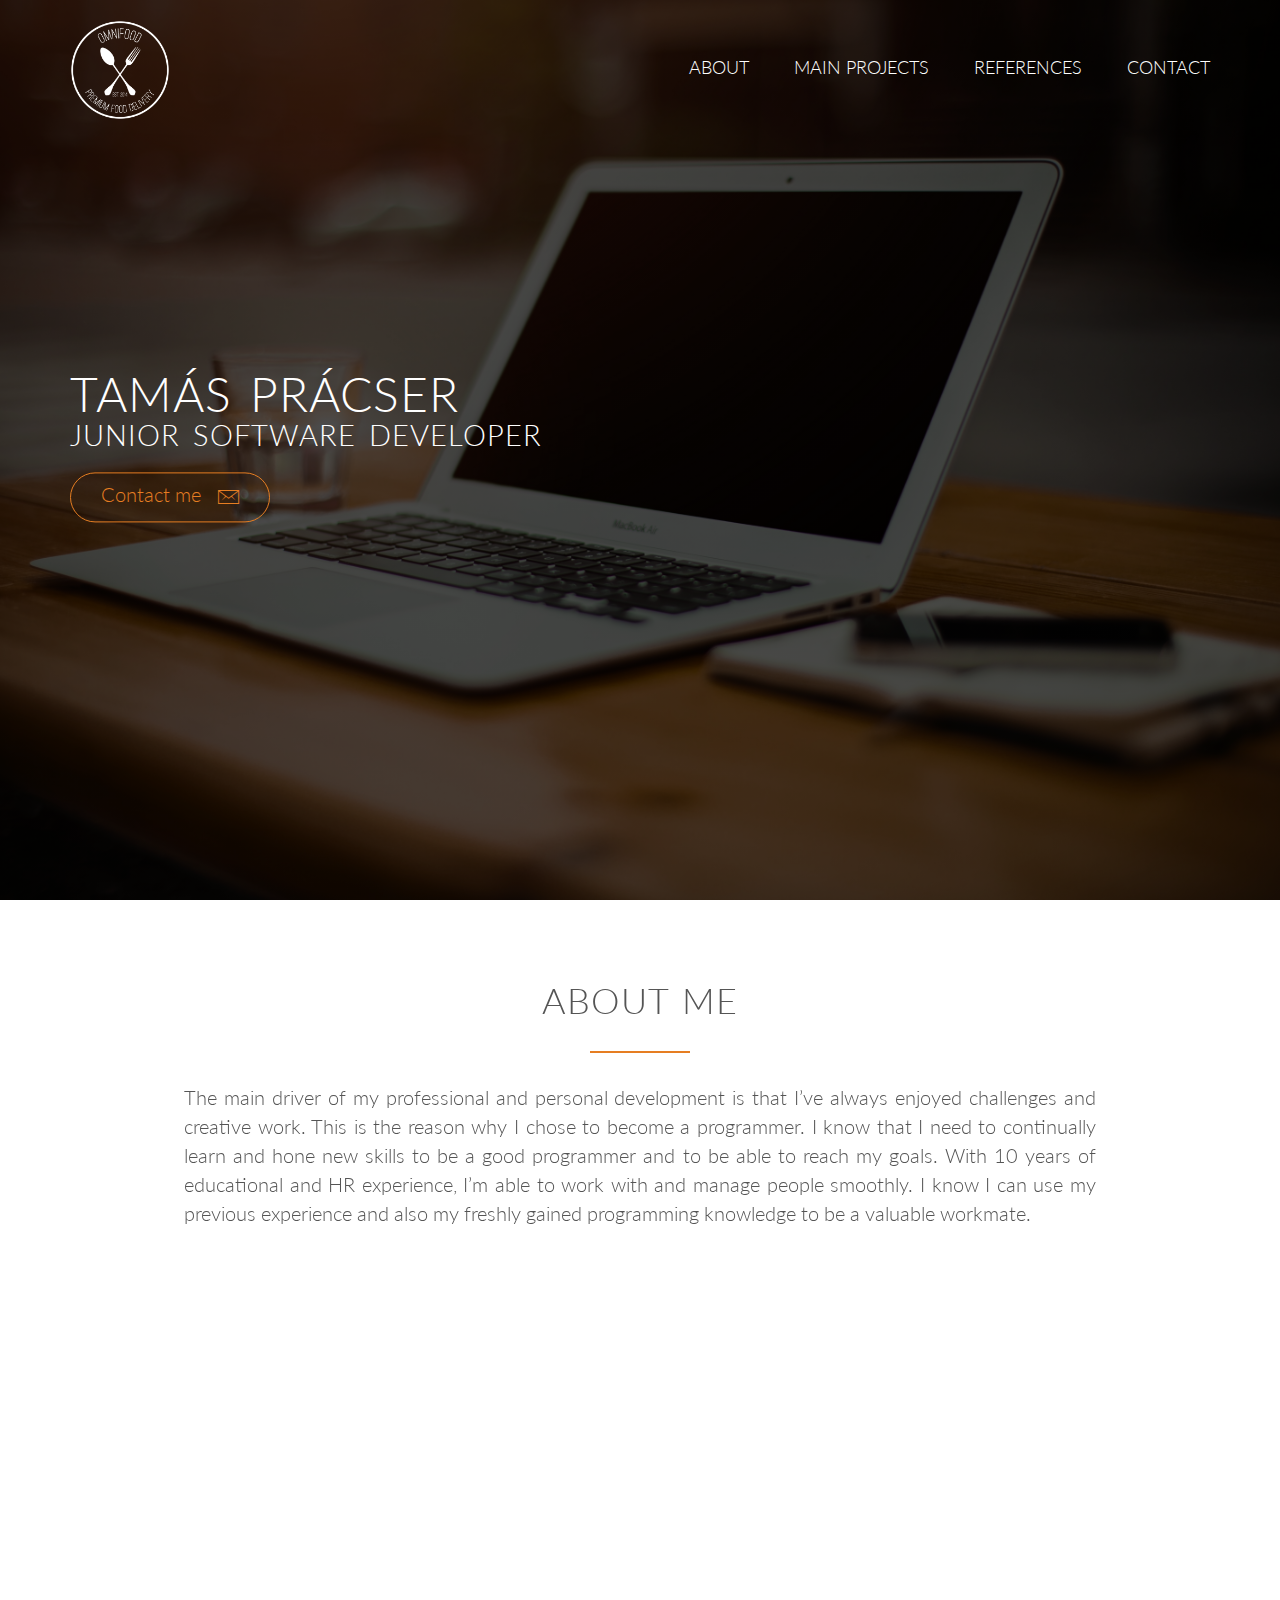
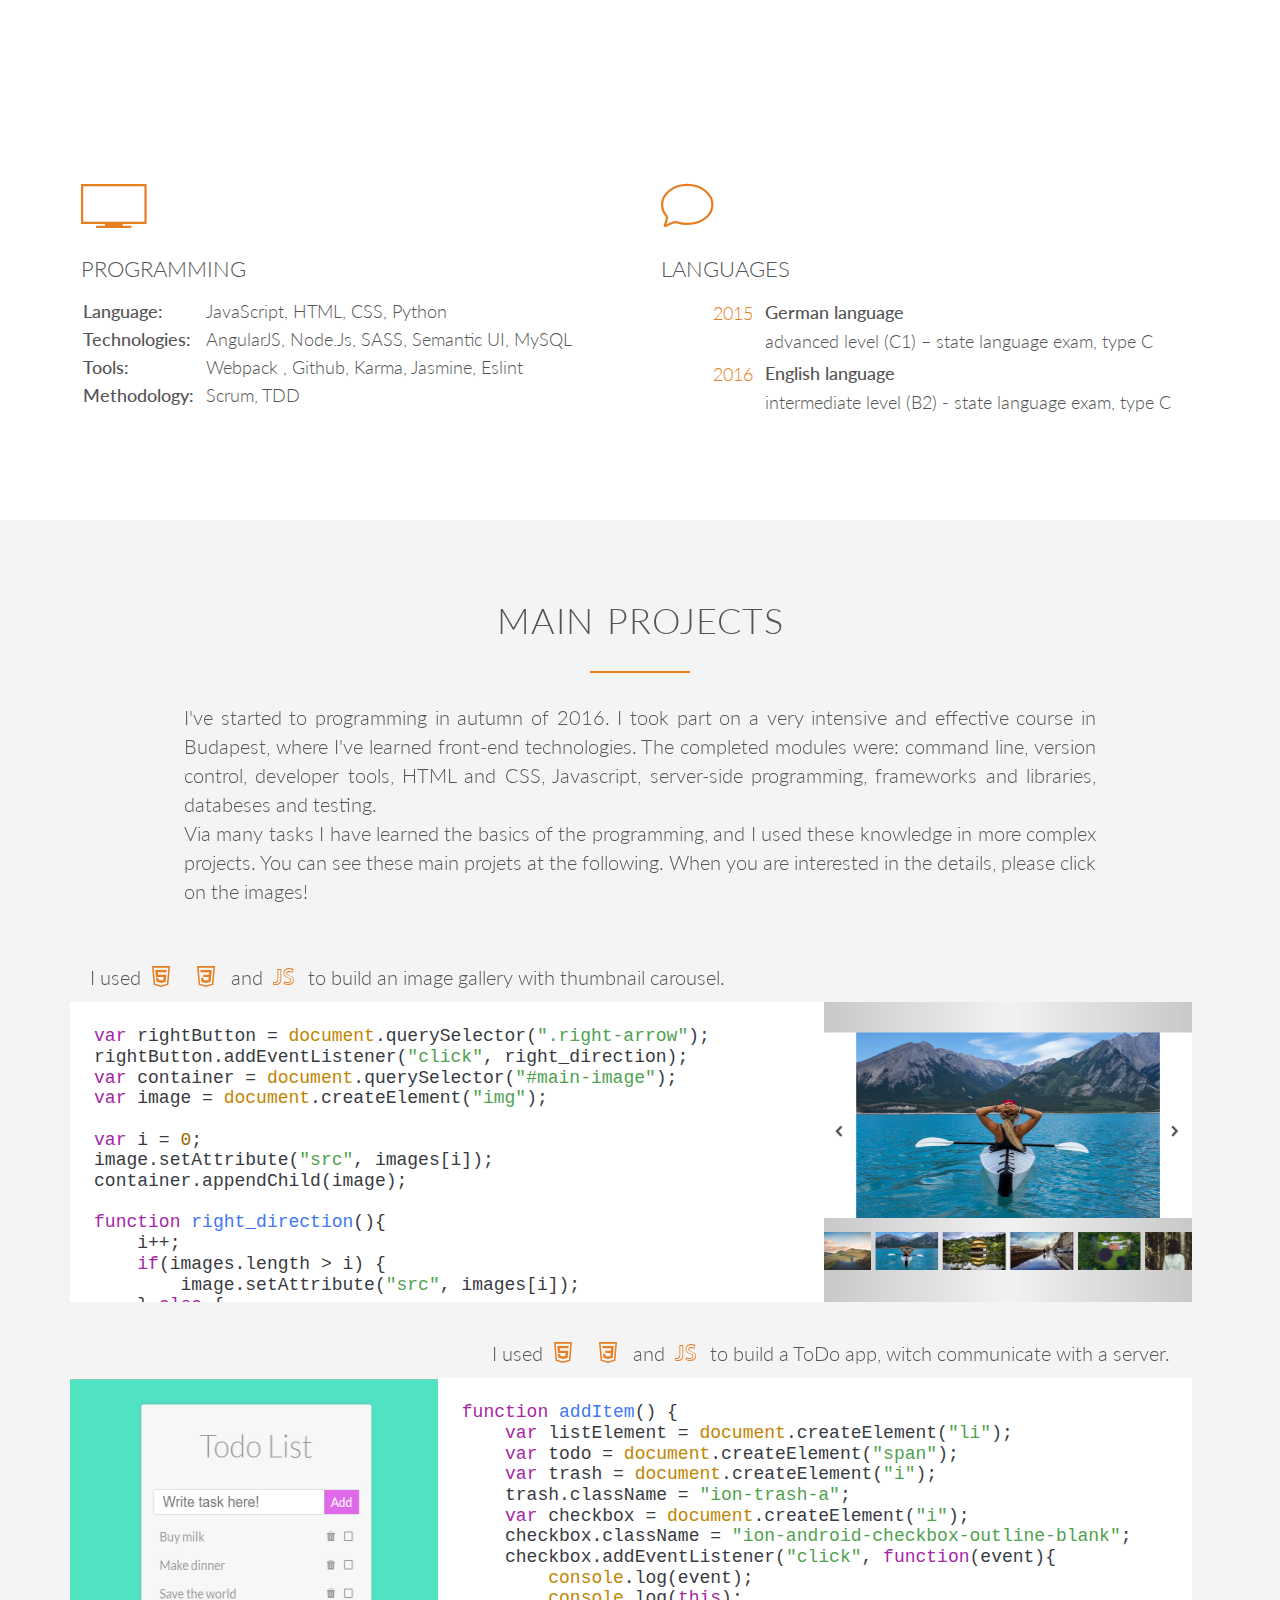
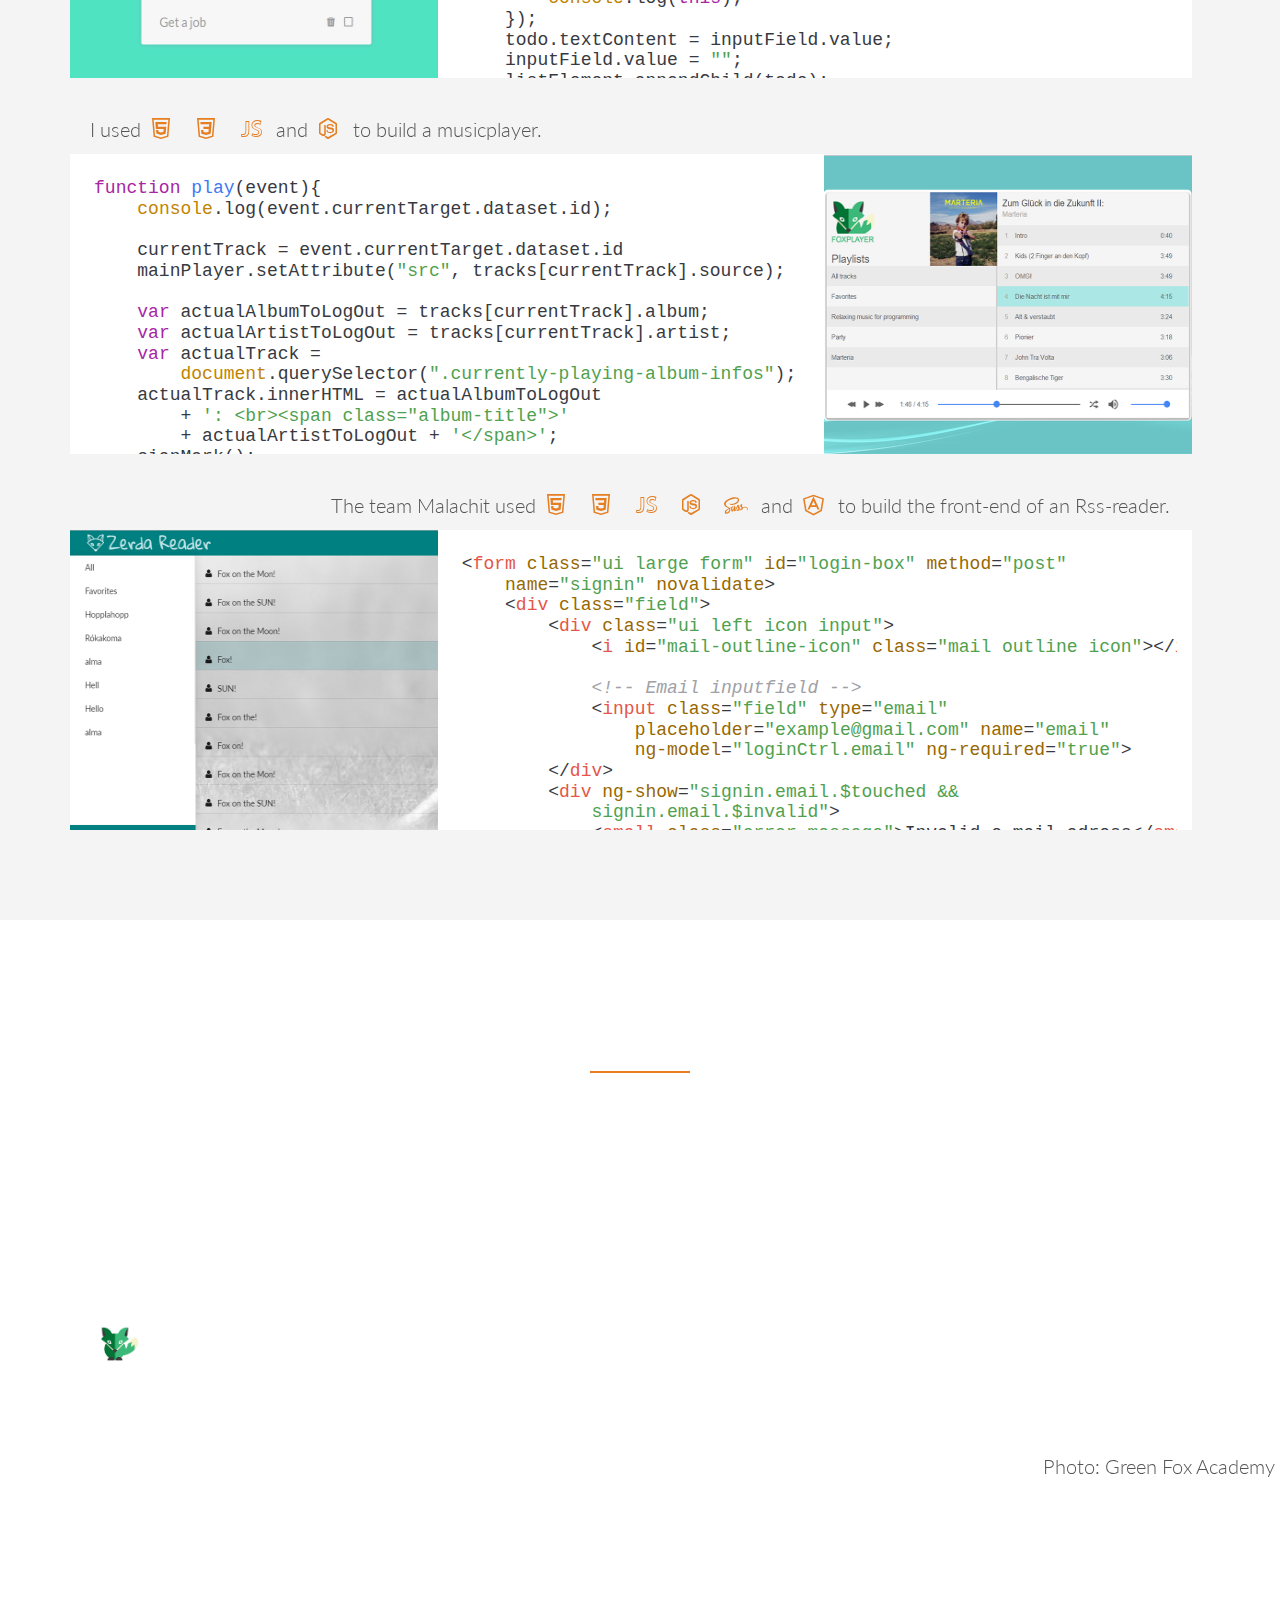
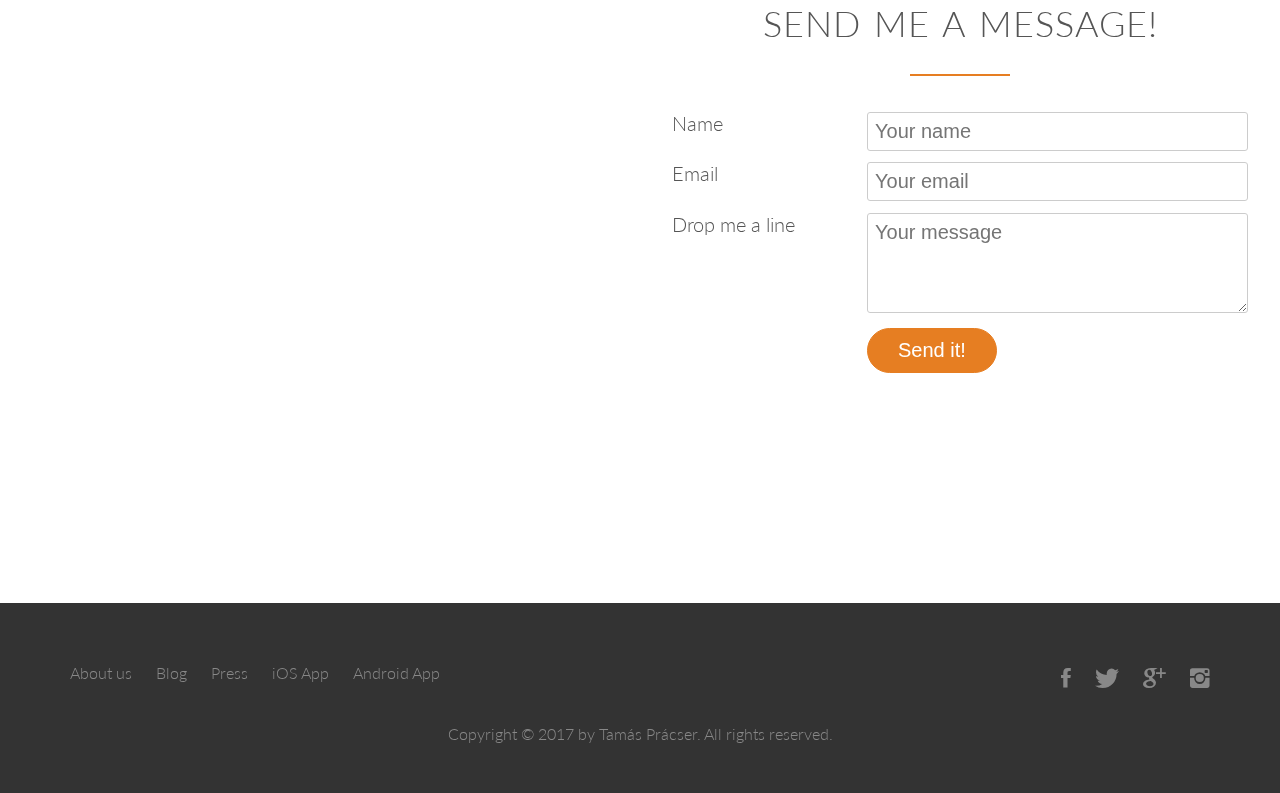
==== commit 9e2c7c45: "fixing prettygallery, add an envelope to the contact me button, fixing gmap long- and lattitude" ====
--- a/my profile/my profile site/index.html
+++ b/my profile/my profile site/index.html
@@ -10,6 +10,7 @@
         <link rel="stylesheet" type="text/css" href="vendors/css/grid.css">
         <link rel="stylesheet" type="text/css" href="vendors/css/animate.css">
         <link rel="stylesheet" type="text/css" href="vendors/css/ionicons.min.css">
+        <link rel="stylesheet" type="text/css" href="vendors/css/prettyPhoto.css" media="screen" charset="utf-8" />
         <link rel="stylesheet" type="text/css" href="resources/css/style.css">
         <link rel="stylesheet" type="text/css" href="resources/css/queries.css">
         <link rel="stylesheet" href="resources/css/atom-one-light.css">
@@ -44,8 +45,7 @@
             </nav>
             <div class="hero-text-box">
                 <h1>Tamás Prácser<br><span>Junior software developer</span></h1>
-                <a class="btn btn-full js--scroll-to-plans" href="#">I’m hungry</a>
-                <a class="btn btn-ghost js--scroll-to-start" href="#">Welcome to my website</a>
+                <a class="btn btn-ghost js--scroll-to-start" href="#contact">Contact me<i class="ion-ios-email-outline"></i></a>
             </div>
         </header>
 
@@ -197,7 +197,8 @@
         <section class="section-projects" id="projects">
             <div class="row projects">
                 <h2>Main projects</h2>
-                <p class="long-copy">I've started to programming in autumn of 2016. Via many tasks I have learned the basics of the programming, and I used these knowledge in more complex projects. You can see these main projets at the following. When you are interested in the details, please click on the images! </p>
+                <p class="long-copy">I've started to programming in autumn of 2016. I took part on a very intensive and effective course in Budapest, where I've learned front-end technologies. The completed modules were: command line, version control, developer tools, HTML and CSS, Javascript, server-side programming, frameworks and libraries, databeses and testing.<br>
+                Via many tasks I have learned the basics of the programming, and I used these knowledge in more complex projects. You can see these main projets at the following. When you are interested in the details, please click on the images! </p>
             </div>
             <div class="row">
                 <p class="programming-info left">I used
@@ -227,10 +228,10 @@
                 </div>
                 <div class="col span-1-of-3 code-image-box">
                     <span class="text">
-                        <i class="ion-image icon-big"></i>
-                        <i class="ion-link icon-big"></i>
+                        <a href="resources/img/big-01.jpg" rel="prettyPhoto[vendors/js/prettyPhoto]"><i class="ion-image icon-big"></i></a>
+                        <a target="_blank" href="https://github.com/greenfox-zerda-lasers/PracserTamas/tree/master/week-07/day-5"><i class="ion-social-octocat icon-big"></i></a>
                     </span>
-                    <img src="resources/img/picture-galery.jpg" alt="Picture galery">
+                    <img src="resources/img/01.jpg" alt="Picture galery">
                 </div>
             </div>
             <div class="row">
@@ -239,8 +240,12 @@
                     <i class="ion-social-css3-outline icon-small"></i>and
                     <i class="ion-social-javascript-outline icon-small"></i>to build a ToDo app, witch communicate with a server.
                 </p>
-                <div class="col span-1-of-3 code-box">
-                    <img src="resources/img/todo.jpg" alt="ToDo application">
+                <div class="col span-1-of-3 code-image-box">
+                    <span class="text">
+                        <a href="resources/img/big-02.jpg" rel="prettyPhoto[vendors/js/prettyPhoto]"><i class="ion-image icon-big"></i></a>
+                        <a target="_blank" href="https://github.com/greenfox-zerda-lasers/PracserTamas/tree/master/week-08/day-5"><i class="ion-social-octocat icon-big"></i></a>
+                    </span>
+                    <img src="resources/img/02.jpg" alt="ToDo application">
                 </div>
                 <div class="col span-2-of-3 code-box">
                     <pre><code>function addItem() {
@@ -293,8 +298,12 @@
     cianMark();
 }</code></pre>
                 </div>
-                <div class="col span-1-of-3 code-box">
-                    <img src="resources/img/musicplayer.jpg" alt="Music player">
+                <div class="col span-1-of-3 code-image-box">
+                    <span class="text">
+                        <a href="resources/img/big-03.jpg" rel="prettyPhoto[vendors/js/prettyPhoto]"><i class="ion-image icon-big"></i></a>
+                        <a target="_blank" href="https://github.com/greenfox-zerda-lasers/PracserTamas/tree/master/week-10/day-1/musicplayer"><i class="ion-social-octocat icon-big"></i></a>
+                    </span>
+                    <img src="resources/img/03.jpg" alt="Music player">
                 </div>
             </div>
             <div class="row">
@@ -306,8 +315,13 @@
                     <i class="ion-social-sass icon-small"></i>and
                     <i class="ion-social-angular-outline icon-small"></i>to build the front-end of an Rss-reader.
                 </p>
-                <div class="col span-1-of-3 code-box">
-                    <img src="resources/img/rss-reader.jpg" alt="Zerda rss reader">
+                <div class="col span-1-of-3 code-image-box">
+                    <span class="text">
+                        <a href="resources/img/big-04.jpg" rel="prettyPhoto[vendors/js/prettyPhoto]"><i class="ion-image icon-big"></i></a>
+                        <a href="resources/img/big-05.jpg" rel="prettyPhoto[vendors/js/prettyPhoto]"></a>
+                        <a target="_blank" href="https://github.com/greenfox-zerda-lasers/zerda-reader-frontend"><i class="ion-social-octocat icon-big"></i></a>
+                    </span>
+                    <img src="resources/img/04.jpg" alt="Zerda rss reader">
                 </div>
                 <div class="col span-2-of-3 code-box">
                     <pre><code>&#60;form class="ui large form" id="login-box" method="post"
@@ -429,7 +443,22 @@
     <script src="resources/js/script.js"></script>
     <script src="resources/js/gmaps.js"></script>
     <script src="resources/js/highlight.pack.js"></script>
+    <script src="vendors/js/prettyPhoto/jquery.prettyPhoto.js"></script>
     <script>hljs.initHighlightingOnLoad();</script>
+    <script type="text/javascript" charset="utf-8">
+        $(document).ready(function(){
+            $("a[rel^='prettyPhoto']").prettyPhoto({
+                changepicturecallback: onPictureChanged,
+            });
+
+            function onPictureChanged() {
+                var twitterDiv = jQuery('.twitter');
+                twitterDiv.empty();
+                var fbDiv = jQuery('.facebook');
+                fbDiv.empty();
+            }
+      });
+    </script>
 
     </body>
 </html>
--- a/my profile/my profile site/vendors/css/prettyPhoto.css
+++ b/my profile/my profile site/vendors/css/prettyPhoto.css
@@ -0,0 +1,170 @@
+div.pp_default .pp_top,div.pp_default .pp_top .pp_middle,div.pp_default .pp_top .pp_left,div.pp_default .pp_top .pp_right,div.pp_default .pp_bottom,div.pp_default .pp_bottom .pp_left,div.pp_default .pp_bottom .pp_middle,div.pp_default .pp_bottom .pp_right{height:13px}
+div.pp_default .pp_top .pp_left{background:url(../images/prettyPhoto/default/sprite.png) -78px -93px no-repeat}
+div.pp_default .pp_top .pp_middle{background:url(../images/prettyPhoto/default/sprite_x.png) top left repeat-x}
+div.pp_default .pp_top .pp_right{background:url(../images/prettyPhoto/default/sprite.png) -112px -93px no-repeat}
+div.pp_default .pp_content .ppt{color:#f8f8f8}
+div.pp_default .pp_content_container .pp_left{background:url(../images/prettyPhoto/default/sprite_y.png) -7px 0 repeat-y;padding-left:13px}
+div.pp_default .pp_content_container .pp_right{background:url(../images/prettyPhoto/default/sprite_y.png) top right repeat-y;padding-right:13px}
+div.pp_default .pp_next:hover{background:url(../images/prettyPhoto/default/sprite_next.png) center right no-repeat;cursor:pointer}
+div.pp_default .pp_previous:hover{background:url(../images/prettyPhoto/default/sprite_prev.png) center left no-repeat;cursor:pointer}
+div.pp_default .pp_expand{background:url(../images/prettyPhoto/default/sprite.png) 0 -29px no-repeat;cursor:pointer;width:28px;height:28px}
+div.pp_default .pp_expand:hover{background:url(../images/prettyPhoto/default/sprite.png) 0 -56px no-repeat;cursor:pointer}
+div.pp_default .pp_contract{background:url(../images/prettyPhoto/default/sprite.png) 0 -84px no-repeat;cursor:pointer;width:28px;height:28px}
+div.pp_default .pp_contract:hover{background:url(../images/prettyPhoto/default/sprite.png) 0 -113px no-repeat;cursor:pointer}
+div.pp_default .pp_close{width:30px;height:30px;background:url(../images/prettyPhoto/default/sprite.png) 2px 1px no-repeat;cursor:pointer}
+div.pp_default .pp_gallery ul li a{background:url(../images/prettyPhoto/default/default_thumb.png) center center #f8f8f8;border:1px solid #aaa}
+div.pp_default .pp_social{margin-top:7px}
+div.pp_default .pp_gallery a.pp_arrow_previous,div.pp_default .pp_gallery a.pp_arrow_next{position:static;left:auto}
+div.pp_default .pp_nav .pp_play,div.pp_default .pp_nav .pp_pause{background:url(../images/prettyPhoto/default/sprite.png) -51px 1px no-repeat;height:30px;width:30px}
+div.pp_default .pp_nav .pp_pause{background-position:-51px -29px}
+div.pp_default a.pp_arrow_previous,div.pp_default a.pp_arrow_next{background:url(../images/prettyPhoto/default/sprite.png) -31px -3px no-repeat;height:20px;width:20px;margin:4px 0 0}
+div.pp_default a.pp_arrow_next{left:52px;background-position:-82px -3px}
+div.pp_default .pp_content_container .pp_details{margin-top:5px}
+div.pp_default .pp_nav{clear:none;height:30px;width:110px;position:relative}
+div.pp_default .pp_nav .currentTextHolder{font-family:Georgia;font-style:italic;color:#999;font-size:11px;left:75px;line-height:25px;position:absolute;top:2px;margin:0;padding:0 0 0 10px}
+div.pp_default .pp_close:hover,div.pp_default .pp_nav .pp_play:hover,div.pp_default .pp_nav .pp_pause:hover,div.pp_default .pp_arrow_next:hover,div.pp_default .pp_arrow_previous:hover{opacity:0.7}
+div.pp_default .pp_description{font-size:11px;font-weight:700;line-height:14px;margin:5px 50px 5px 0}
+div.pp_default .pp_bottom .pp_left{background:url(../images/prettyPhoto/default/sprite.png) -78px -127px no-repeat}
+div.pp_default .pp_bottom .pp_middle{background:url(../images/prettyPhoto/default/sprite_x.png) bottom left repeat-x}
+div.pp_default .pp_bottom .pp_right{background:url(../images/prettyPhoto/default/sprite.png) -112px -127px no-repeat}
+div.pp_default .pp_loaderIcon{background:url(../images/prettyPhoto/default/loader.gif) center center no-repeat}
+div.light_rounded .pp_top .pp_left{background:url(../images/prettyPhoto/light_rounded/sprite.png) -88px -53px no-repeat}
+div.light_rounded .pp_top .pp_right{background:url(../images/prettyPhoto/light_rounded/sprite.png) -110px -53px no-repeat}
+div.light_rounded .pp_next:hover{background:url(../images/prettyPhoto/light_rounded/btnNext.png) center right no-repeat;cursor:pointer}
+div.light_rounded .pp_previous:hover{background:url(../images/prettyPhoto/light_rounded/btnPrevious.png) center left no-repeat;cursor:pointer}
+div.light_rounded .pp_expand{background:url(../images/prettyPhoto/light_rounded/sprite.png) -31px -26px no-repeat;cursor:pointer}
+div.light_rounded .pp_expand:hover{background:url(../images/prettyPhoto/light_rounded/sprite.png) -31px -47px no-repeat;cursor:pointer}
+div.light_rounded .pp_contract{background:url(../images/prettyPhoto/light_rounded/sprite.png) 0 -26px no-repeat;cursor:pointer}
+div.light_rounded .pp_contract:hover{background:url(../images/prettyPhoto/light_rounded/sprite.png) 0 -47px no-repeat;cursor:pointer}
+div.light_rounded .pp_close{width:75px;height:22px;background:url(../images/prettyPhoto/light_rounded/sprite.png) -1px -1px no-repeat;cursor:pointer}
+div.light_rounded .pp_nav .pp_play{background:url(../images/prettyPhoto/light_rounded/sprite.png) -1px -100px no-repeat;height:15px;width:14px}
+div.light_rounded .pp_nav .pp_pause{background:url(../images/prettyPhoto/light_rounded/sprite.png) -24px -100px no-repeat;height:15px;width:14px}
+div.light_rounded .pp_arrow_previous{background:url(../images/prettyPhoto/light_rounded/sprite.png) 0 -71px no-repeat}
+div.light_rounded .pp_arrow_next{background:url(../images/prettyPhoto/light_rounded/sprite.png) -22px -71px no-repeat}
+div.light_rounded .pp_bottom .pp_left{background:url(../images/prettyPhoto/light_rounded/sprite.png) -88px -80px no-repeat}
+div.light_rounded .pp_bottom .pp_right{background:url(../images/prettyPhoto/light_rounded/sprite.png) -110px -80px no-repeat}
+div.dark_rounded .pp_top .pp_left{background:url(../images/prettyPhoto/dark_rounded/sprite.png) -88px -53px no-repeat}
+div.dark_rounded .pp_top .pp_right{background:url(../images/prettyPhoto/dark_rounded/sprite.png) -110px -53px no-repeat}
+div.dark_rounded .pp_content_container .pp_left{background:url(../images/prettyPhoto/dark_rounded/contentPattern.png) top left repeat-y}
+div.dark_rounded .pp_content_container .pp_right{background:url(../images/prettyPhoto/dark_rounded/contentPattern.png) top right repeat-y}
+div.dark_rounded .pp_next:hover{background:url(../images/prettyPhoto/dark_rounded/btnNext.png) center right no-repeat;cursor:pointer}
+div.dark_rounded .pp_previous:hover{background:url(../images/prettyPhoto/dark_rounded/btnPrevious.png) center left no-repeat;cursor:pointer}
+div.dark_rounded .pp_expand{background:url(../images/prettyPhoto/dark_rounded/sprite.png) -31px -26px no-repeat;cursor:pointer}
+div.dark_rounded .pp_expand:hover{background:url(../images/prettyPhoto/dark_rounded/sprite.png) -31px -47px no-repeat;cursor:pointer}
+div.dark_rounded .pp_contract{background:url(../images/prettyPhoto/dark_rounded/sprite.png) 0 -26px no-repeat;cursor:pointer}
+div.dark_rounded .pp_contract:hover{background:url(../images/prettyPhoto/dark_rounded/sprite.png) 0 -47px no-repeat;cursor:pointer}
+div.dark_rounded .pp_close{width:75px;height:22px;background:url(../images/prettyPhoto/dark_rounded/sprite.png) -1px -1px no-repeat;cursor:pointer}
+div.dark_rounded .pp_description{margin-right:85px;color:#fff}
+div.dark_rounded .pp_nav .pp_play{background:url(../images/prettyPhoto/dark_rounded/sprite.png) -1px -100px no-repeat;height:15px;width:14px}
+div.dark_rounded .pp_nav .pp_pause{background:url(../images/prettyPhoto/dark_rounded/sprite.png) -24px -100px no-repeat;height:15px;width:14px}
+div.dark_rounded .pp_arrow_previous{background:url(../images/prettyPhoto/dark_rounded/sprite.png) 0 -71px no-repeat}
+div.dark_rounded .pp_arrow_next{background:url(../images/prettyPhoto/dark_rounded/sprite.png) -22px -71px no-repeat}
+div.dark_rounded .pp_bottom .pp_left{background:url(../images/prettyPhoto/dark_rounded/sprite.png) -88px -80px no-repeat}
+div.dark_rounded .pp_bottom .pp_right{background:url(../images/prettyPhoto/dark_rounded/sprite.png) -110px -80px no-repeat}
+div.dark_rounded .pp_loaderIcon{background:url(../images/prettyPhoto/dark_rounded/loader.gif) center center no-repeat}
+div.dark_square .pp_left,div.dark_square .pp_middle,div.dark_square .pp_right,div.dark_square .pp_content{background:#000}
+div.dark_square .pp_description{color:#fff;margin:0 85px 0 0}
+div.dark_square .pp_loaderIcon{background:url(../images/prettyPhoto/dark_square/loader.gif) center center no-repeat}
+div.dark_square .pp_expand{background:url(../images/prettyPhoto/dark_square/sprite.png) -31px -26px no-repeat;cursor:pointer}
+div.dark_square .pp_expand:hover{background:url(../images/prettyPhoto/dark_square/sprite.png) -31px -47px no-repeat;cursor:pointer}
+div.dark_square .pp_contract{background:url(../images/prettyPhoto/dark_square/sprite.png) 0 -26px no-repeat;cursor:pointer}
+div.dark_square .pp_contract:hover{background:url(../images/prettyPhoto/dark_square/sprite.png) 0 -47px no-repeat;cursor:pointer}
+div.dark_square .pp_close{width:75px;height:22px;background:url(../images/prettyPhoto/dark_square/sprite.png) -1px -1px no-repeat;cursor:pointer}
+div.dark_square .pp_nav{clear:none}
+div.dark_square .pp_nav .pp_play{background:url(../images/prettyPhoto/dark_square/sprite.png) -1px -100px no-repeat;height:15px;width:14px}
+div.dark_square .pp_nav .pp_pause{background:url(../images/prettyPhoto/dark_square/sprite.png) -24px -100px no-repeat;height:15px;width:14px}
+div.dark_square .pp_arrow_previous{background:url(../images/prettyPhoto/dark_square/sprite.png) 0 -71px no-repeat}
+div.dark_square .pp_arrow_next{background:url(../images/prettyPhoto/dark_square/sprite.png) -22px -71px no-repeat}
+div.dark_square .pp_next:hover{background:url(../images/prettyPhoto/dark_square/btnNext.png) center right no-repeat;cursor:pointer}
+div.dark_square .pp_previous:hover{background:url(../images/prettyPhoto/dark_square/btnPrevious.png) center left no-repeat;cursor:pointer}
+div.light_square .pp_expand{background:url(../images/prettyPhoto/light_square/sprite.png) -31px -26px no-repeat;cursor:pointer}
+div.light_square .pp_expand:hover{background:url(../images/prettyPhoto/light_square/sprite.png) -31px -47px no-repeat;cursor:pointer}
+div.light_square .pp_contract{background:url(../images/prettyPhoto/light_square/sprite.png) 0 -26px no-repeat;cursor:pointer}
+div.light_square .pp_contract:hover{background:url(../images/prettyPhoto/light_square/sprite.png) 0 -47px no-repeat;cursor:pointer}
+div.light_square .pp_close{width:75px;height:22px;background:url(../images/prettyPhoto/light_square/sprite.png) -1px -1px no-repeat;cursor:pointer}
+div.light_square .pp_nav .pp_play{background:url(../images/prettyPhoto/light_square/sprite.png) -1px -100px no-repeat;height:15px;width:14px}
+div.light_square .pp_nav .pp_pause{background:url(../images/prettyPhoto/light_square/sprite.png) -24px -100px no-repeat;height:15px;width:14px}
+div.light_square .pp_arrow_previous{background:url(../images/prettyPhoto/light_square/sprite.png) 0 -71px no-repeat}
+div.light_square .pp_arrow_next{background:url(../images/prettyPhoto/light_square/sprite.png) -22px -71px no-repeat}
+div.light_square .pp_next:hover{background:url(../images/prettyPhoto/light_square/btnNext.png) center right no-repeat;cursor:pointer}
+div.light_square .pp_previous:hover{background:url(../images/prettyPhoto/light_square/btnPrevious.png) center left no-repeat;cursor:pointer}
+div.facebook .pp_top .pp_left{background:url(../images/prettyPhoto/facebook/sprite.png) -88px -53px no-repeat}
+div.facebook .pp_top .pp_middle{background:url(../images/prettyPhoto/facebook/contentPatternTop.png) top left repeat-x}
+div.facebook .pp_top .pp_right{background:url(../images/prettyPhoto/facebook/sprite.png) -110px -53px no-repeat}
+div.facebook .pp_content_container .pp_left{background:url(../images/prettyPhoto/facebook/contentPatternLeft.png) top left repeat-y}
+div.facebook .pp_content_container .pp_right{background:url(../images/prettyPhoto/facebook/contentPatternRight.png) top right repeat-y}
+div.facebook .pp_expand{background:url(../images/prettyPhoto/facebook/sprite.png) -31px -26px no-repeat;cursor:pointer}
+div.facebook .pp_expand:hover{background:url(../images/prettyPhoto/facebook/sprite.png) -31px -47px no-repeat;cursor:pointer}
+div.facebook .pp_contract{background:url(../images/prettyPhoto/facebook/sprite.png) 0 -26px no-repeat;cursor:pointer}
+div.facebook .pp_contract:hover{background:url(../images/prettyPhoto/facebook/sprite.png) 0 -47px no-repeat;cursor:pointer}
+div.facebook .pp_close{width:22px;height:22px;background:url(../images/prettyPhoto/facebook/sprite.png) -1px -1px no-repeat;cursor:pointer}
+div.facebook .pp_description{margin:0 37px 0 0}
+div.facebook .pp_loaderIcon{background:url(../images/prettyPhoto/facebook/loader.gif) center center no-repeat}
+div.facebook .pp_arrow_previous{background:url(../images/prettyPhoto/facebook/sprite.png) 0 -71px no-repeat;height:22px;margin-top:0;width:22px}
+div.facebook .pp_arrow_previous.disabled{background-position:0 -96px;cursor:default}
+div.facebook .pp_arrow_next{background:url(../images/prettyPhoto/facebook/sprite.png) -32px -71px no-repeat;height:22px;margin-top:0;width:22px}
+div.facebook .pp_arrow_next.disabled{background-position:-32px -96px;cursor:default}
+div.facebook .pp_nav{margin-top:0}
+div.facebook .pp_nav p{font-size:15px;padding:0 3px 0 4px}
+div.facebook .pp_nav .pp_play{background:url(../images/prettyPhoto/facebook/sprite.png) -1px -123px no-repeat;height:22px;width:22px}
+div.facebook .pp_nav .pp_pause{background:url(../images/prettyPhoto/facebook/sprite.png) -32px -123px no-repeat;height:22px;width:22px}
+div.facebook .pp_next:hover{background:url(../images/prettyPhoto/facebook/btnNext.png) center right no-repeat;cursor:pointer}
+div.facebook .pp_previous:hover{background:url(../images/prettyPhoto/facebook/btnPrevious.png) center left no-repeat;cursor:pointer}
+div.facebook .pp_bottom .pp_left{background:url(../images/prettyPhoto/facebook/sprite.png) -88px -80px no-repeat}
+div.facebook .pp_bottom .pp_middle{background:url(../images/prettyPhoto/facebook/contentPatternBottom.png) top left repeat-x}
+div.facebook .pp_bottom .pp_right{background:url(../images/prettyPhoto/facebook/sprite.png) -110px -80px no-repeat}
+div.pp_pic_holder a:focus{outline:none}
+div.pp_overlay{background:#000;display:none;left:0;position:absolute;top:0;width:100%;z-index:9500}
+div.pp_pic_holder{display:none;position:absolute;width:100px;z-index:10000}
+.pp_content{height:40px;min-width:40px}
+* html .pp_content{width:40px}
+.pp_content_container{position:relative;text-align:left;width:100%}
+.pp_content_container .pp_left{padding-left:20px}
+.pp_content_container .pp_right{padding-right:20px}
+.pp_content_container .pp_details{float:left;margin:10px 0 2px}
+.pp_description{display:none;margin:0}
+.pp_social{float:left;margin:0}
+.pp_social .facebook{float:left;margin-left:5px;width:55px;overflow:hidden}
+.pp_social .twitter{float:left}
+.pp_nav{clear:right;float:left;margin:3px 10px 0 0}
+.pp_nav p{float:left;white-space:nowrap;margin:2px 4px}
+.pp_nav .pp_play,.pp_nav .pp_pause{float:left;margin-right:4px;text-indent:-10000px}
+a.pp_arrow_previous,a.pp_arrow_next{display:block;float:left;height:15px;margin-top:3px;overflow:hidden;text-indent:-10000px;width:14px}
+.pp_hoverContainer{position:absolute;top:0;width:100%;z-index:2000}
+.pp_gallery{display:none;left:50%;margin-top:-50px;position:absolute;z-index:10000}
+.pp_gallery div{float:left;overflow:hidden;position:relative}
+.pp_gallery ul{float:left;height:35px;position:relative;white-space:nowrap;margin:0 0 0 5px;padding:0}
+.pp_gallery ul a{border:1px rgba(0,0,0,0.5) solid;display:block;float:left;height:33px;overflow:hidden}
+.pp_gallery ul a img{border:0}
+.pp_gallery li{display:block;float:left;margin:0 5px 0 0;padding:0}
+.pp_gallery li.default a{background:url(../images/prettyPhoto/facebook/default_thumbnail.gif) 0 0 no-repeat;display:block;height:33px;width:50px}
+.pp_gallery .pp_arrow_previous,.pp_gallery .pp_arrow_next{margin-top:7px!important}
+a.pp_next{background:url(../images/prettyPhoto/light_rounded/btnNext.png) 10000px 10000px no-repeat;display:block;float:right;height:100%;text-indent:-10000px;width:49%}
+a.pp_previous{background:url(../images/prettyPhoto/light_rounded/btnNext.png) 10000px 10000px no-repeat;display:block;float:left;height:100%;text-indent:-10000px;width:49%}
+a.pp_expand,a.pp_contract{cursor:pointer;display:none;height:20px;position:absolute;right:30px;text-indent:-10000px;top:10px;width:20px;z-index:20000}
+a.pp_close{position:absolute;right:0;top:0;display:block;line-height:22px;text-indent:-10000px}
+.pp_loaderIcon{display:block;height:24px;left:50%;position:absolute;top:50%;width:24px;margin:-12px 0 0 -12px}
+#pp_full_res{line-height:1!important}
+#pp_full_res .pp_inline{text-align:left}
+#pp_full_res .pp_inline p{margin:0 0 15px}
+div.ppt{color:#fff;display:none;font-size:17px;z-index:9999;margin:0 0 5px 15px}
+div.pp_default .pp_content,div.light_rounded .pp_content{background-color:#fff}
+div.pp_default #pp_full_res .pp_inline,div.light_rounded .pp_content .ppt,div.light_rounded #pp_full_res .pp_inline,div.light_square .pp_content .ppt,div.light_square #pp_full_res .pp_inline,div.facebook .pp_content .ppt,div.facebook #pp_full_res .pp_inline{color:#000}
+div.pp_default .pp_gallery ul li a:hover,div.pp_default .pp_gallery ul li.selected a,.pp_gallery ul a:hover,.pp_gallery li.selected a{border-color:#fff}
+div.pp_default .pp_details,div.light_rounded .pp_details,div.dark_rounded .pp_details,div.dark_square .pp_details,div.light_square .pp_details,div.facebook .pp_details{position:relative}
+div.light_rounded .pp_top .pp_middle,div.light_rounded .pp_content_container .pp_left,div.light_rounded .pp_content_container .pp_right,div.light_rounded .pp_bottom .pp_middle,div.light_square .pp_left,div.light_square .pp_middle,div.light_square .pp_right,div.light_square .pp_content,div.facebook .pp_content{background:#fff}
+div.light_rounded .pp_description,div.light_square .pp_description{margin-right:85px}
+div.light_rounded .pp_gallery a.pp_arrow_previous,div.light_rounded .pp_gallery a.pp_arrow_next,div.dark_rounded .pp_gallery a.pp_arrow_previous,div.dark_rounded .pp_gallery a.pp_arrow_next,div.dark_square .pp_gallery a.pp_arrow_previous,div.dark_square .pp_gallery a.pp_arrow_next,div.light_square .pp_gallery a.pp_arrow_previous,div.light_square .pp_gallery a.pp_arrow_next{margin-top:12px!important}
+div.light_rounded .pp_arrow_previous.disabled,div.dark_rounded .pp_arrow_previous.disabled,div.dark_square .pp_arrow_previous.disabled,div.light_square .pp_arrow_previous.disabled{background-position:0 -87px;cursor:default}
+div.light_rounded .pp_arrow_next.disabled,div.dark_rounded .pp_arrow_next.disabled,div.dark_square .pp_arrow_next.disabled,div.light_square .pp_arrow_next.disabled{background-position:-22px -87px;cursor:default}
+div.light_rounded .pp_loaderIcon,div.light_square .pp_loaderIcon{background:url(../images/prettyPhoto/light_rounded/loader.gif) center center no-repeat}
+div.dark_rounded .pp_top .pp_middle,div.dark_rounded .pp_content,div.dark_rounded .pp_bottom .pp_middle{background:url(../images/prettyPhoto/dark_rounded/contentPattern.png) top left repeat}
+div.dark_rounded .currentTextHolder,div.dark_square .currentTextHolder{color:#c4c4c4}
+div.dark_rounded #pp_full_res .pp_inline,div.dark_square #pp_full_res .pp_inline{color:#fff}
+.pp_top,.pp_bottom{height:20px;position:relative}
+* html .pp_top,* html .pp_bottom{padding:0 20px}
+.pp_top .pp_left,.pp_bottom .pp_left{height:20px;left:0;position:absolute;width:20px}
+.pp_top .pp_middle,.pp_bottom .pp_middle{height:20px;left:20px;position:absolute;right:20px}
+* html .pp_top .pp_middle,* html .pp_bottom .pp_middle{left:0;position:static}
+.pp_top .pp_right,.pp_bottom .pp_right{height:20px;left:auto;position:absolute;right:0;top:0;width:20px}
+.pp_fade,.pp_gallery li.default a img{display:none}--- a/my profile/my profile site/resources/css/style.css
+++ b/my profile/my profile site/resources/css/style.css
@@ -213,6 +213,13 @@
     margin-top: 0.7em;
 }
 
+.btn .ion-ios-email-outline {
+    margin-left: 17px;
+    font-size: 140%;
+    vertical-align: middle;
+    line-height: 0;
+}
+
 /* ------------------------------------- */
 /* HEADER */
 /* ------------------------------------- */
@@ -407,29 +414,43 @@
     width: 100%;
     z-index: 100;
     background: rgba(0,0,0,0.8);
-    display: inline-flex;
-}
-
-    .section-projects img {
-        /*opacity: 1;*/
-        width: 100%;
-        height: inherit;
-        display: block;
-    }
-
-    .section-projects img:hover {
-        opacity: 0.7;
-        -webkit-transform: scale(1.5);
-        -ms-transform: scale(1.5);
-        transform: scale(1.5);
-        -webkit-transition: -webkit-transform 0.5s, opacity 0.5s;
-        transition: transform 0.5s, opacity 0.5s;
-    }
-
+    -webkit-transition: -webkit-ease-out 0.7s;
+    transition: ease-out 0.7s;
+    transform: scale(0.01);
+}
+
+.code-image-box .text i {
+    display: inline-block;
+    margin-left: 20px;
+    position: relative;
+    top: 35%;
+    cursor: pointer;
+}
+
+.code-image-box .text a {
+    border: 0;
+}
+
+.section-projects img {
+    width: 100%;
+    height: inherit;
+    display: block;
+    transition: ease-out 0.7s;
+}
 
 .section-projects .code-image-box:hover .text {
     opacity: 1;
-    /*z-index: -1;*/
+    -webkit-transition: -webkit-ease-out 0.7s;
+    transition: ease-out 0.7s;
+    transform: scale(1);
+}
+
+.section-projects .code-image-box:hover img {
+    -webkit-transform: scale(1.5);
+    -ms-transform: scale(1.5);
+    transform: scale(1.5);
+    -webkit-transition: -webkit-transform 1s, opacity 1s;
+    transition: transform 1s, opacity 1s;
 }
 
 .row.projects {
@@ -447,6 +468,12 @@
 .programming-info.right {
     text-align: right;
     margin-right: 20px;
+}
+
+/*Prettyphoto gallery*/
+
+.pp_pic_holder a {
+    border: 0;
 }
 
 /* ------------------------------------- */
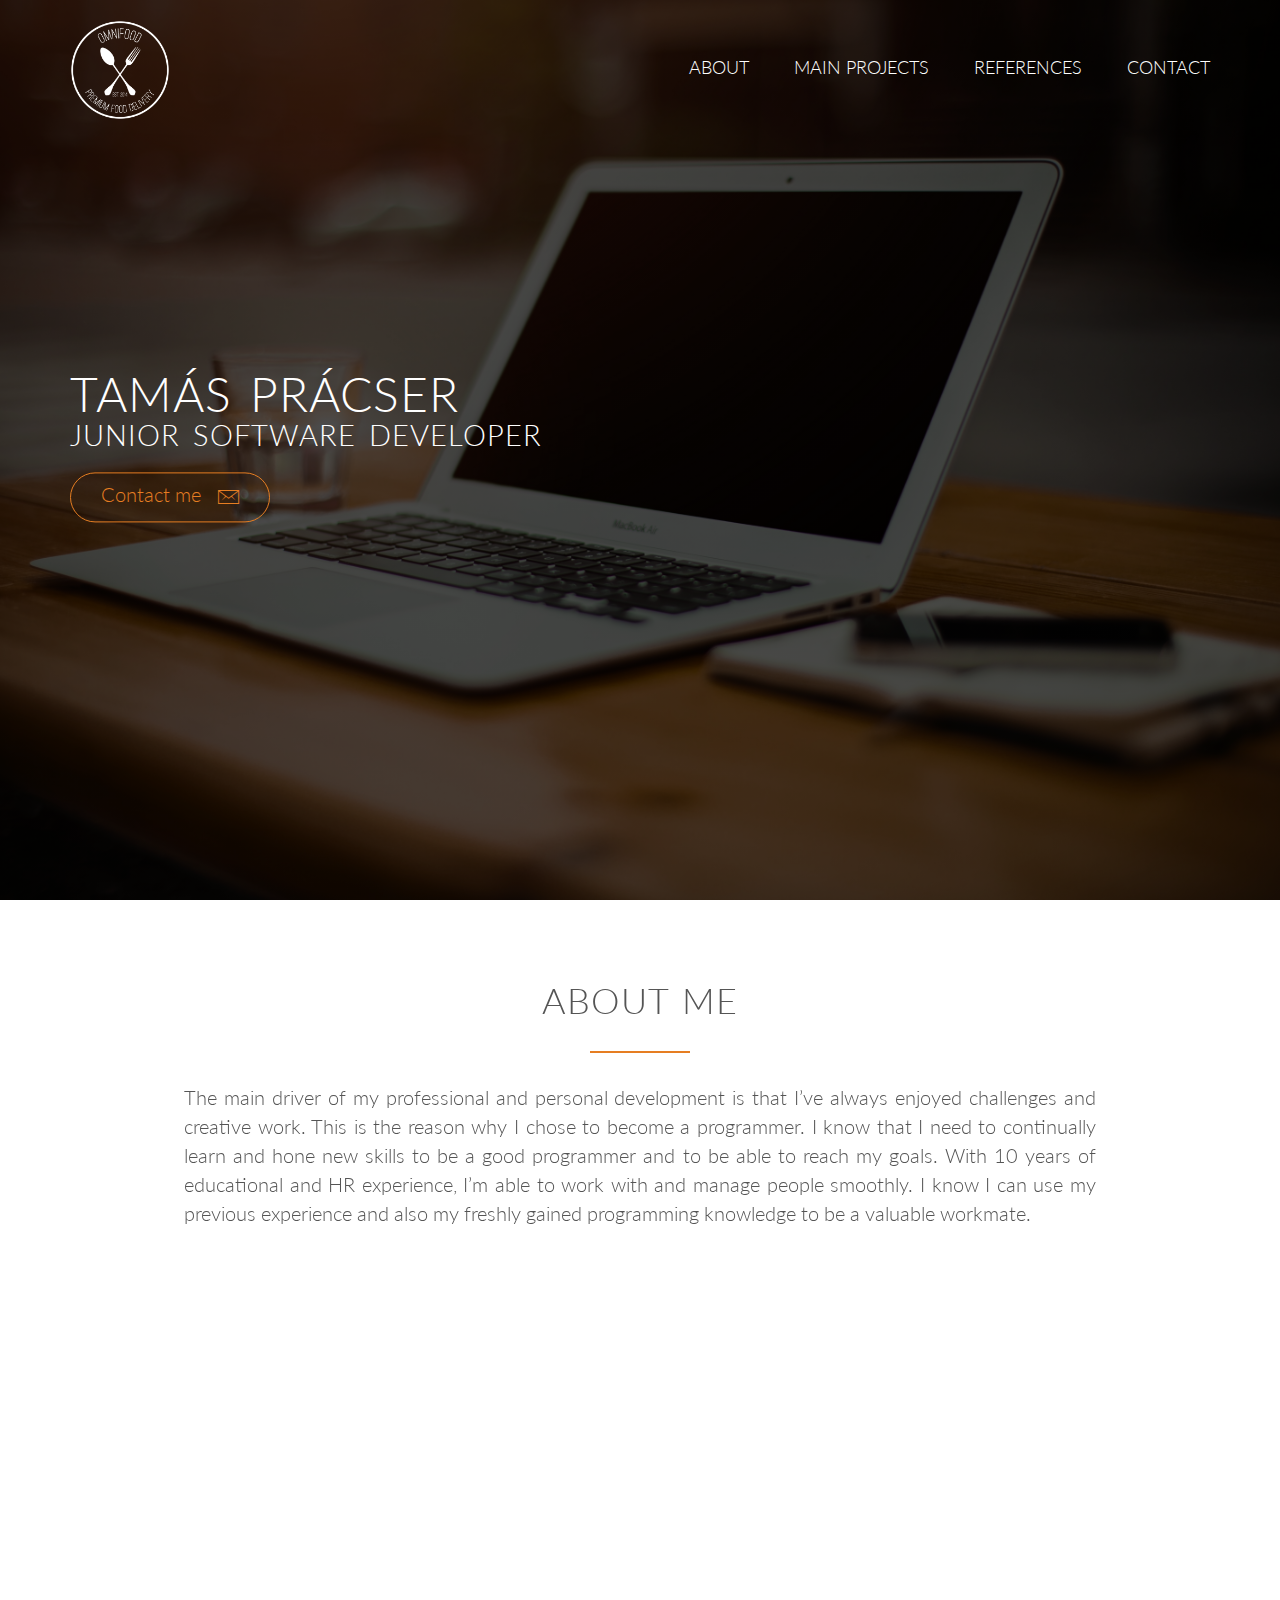
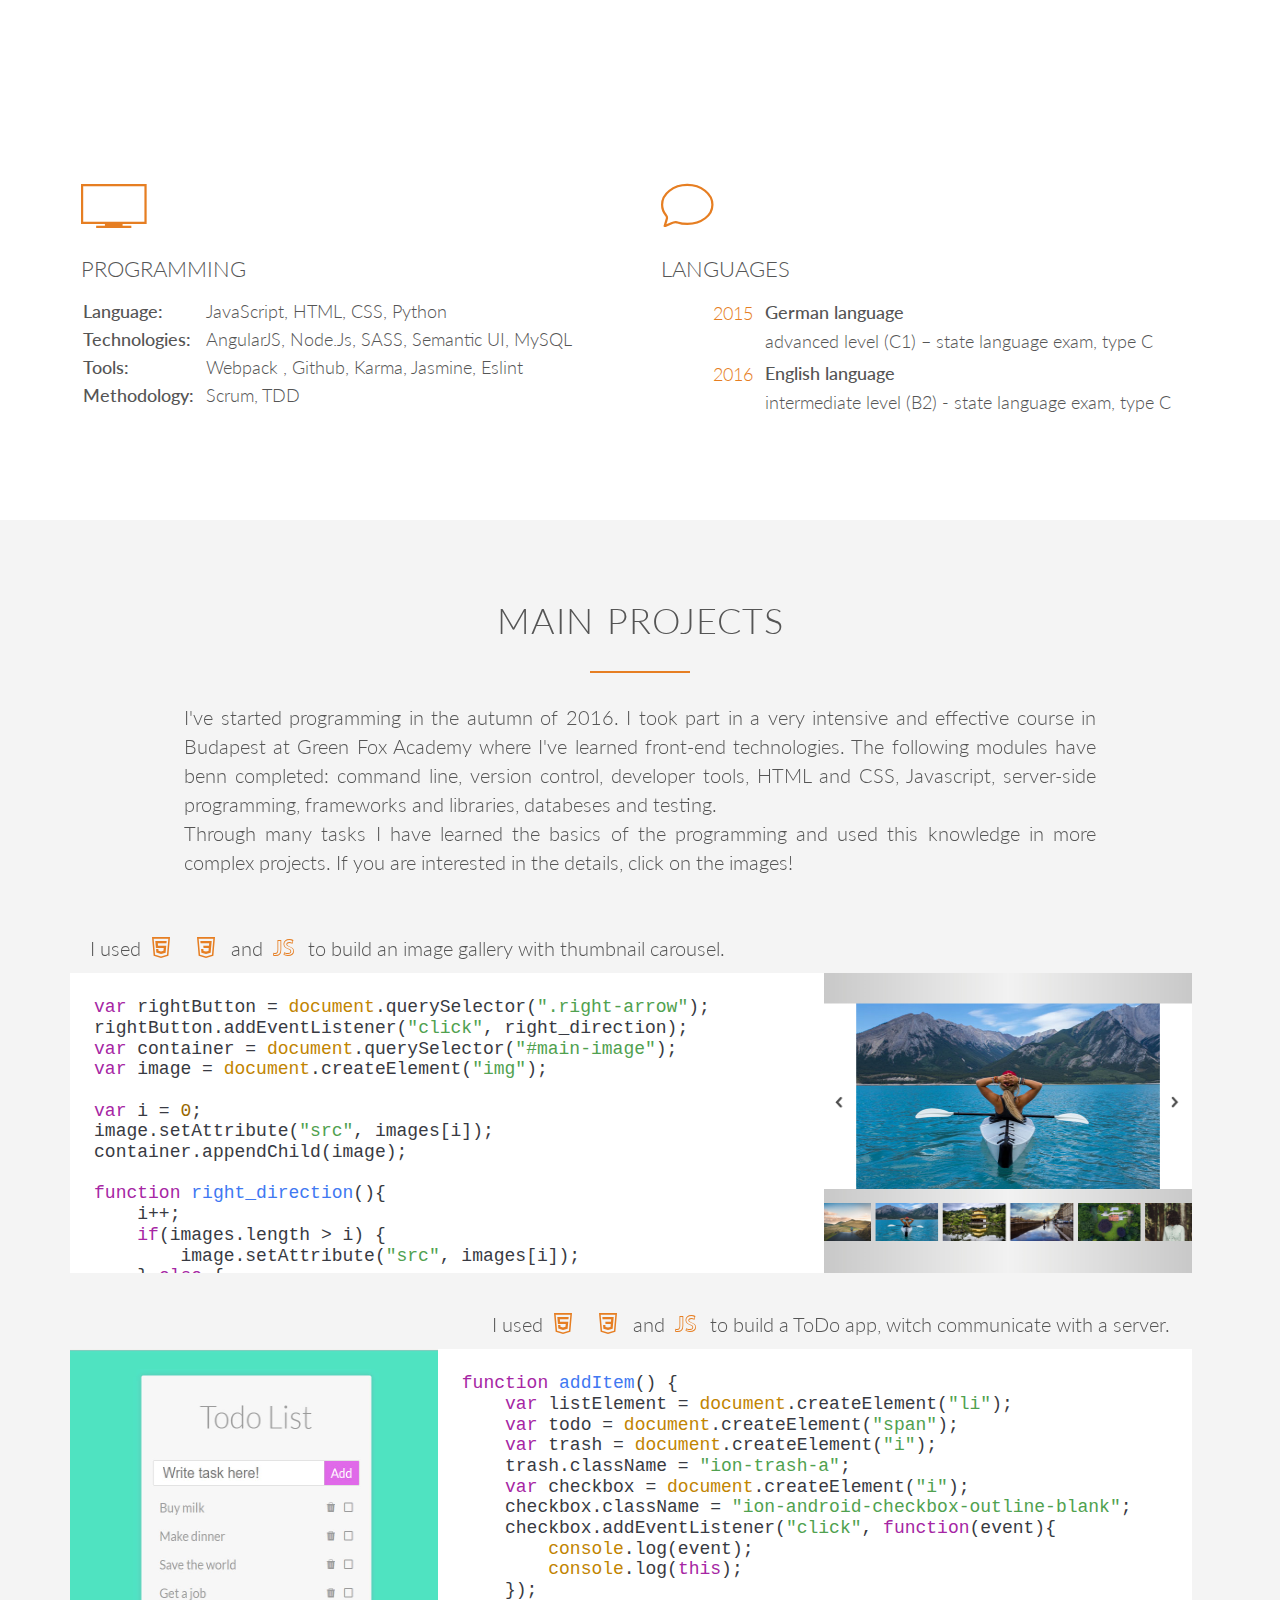
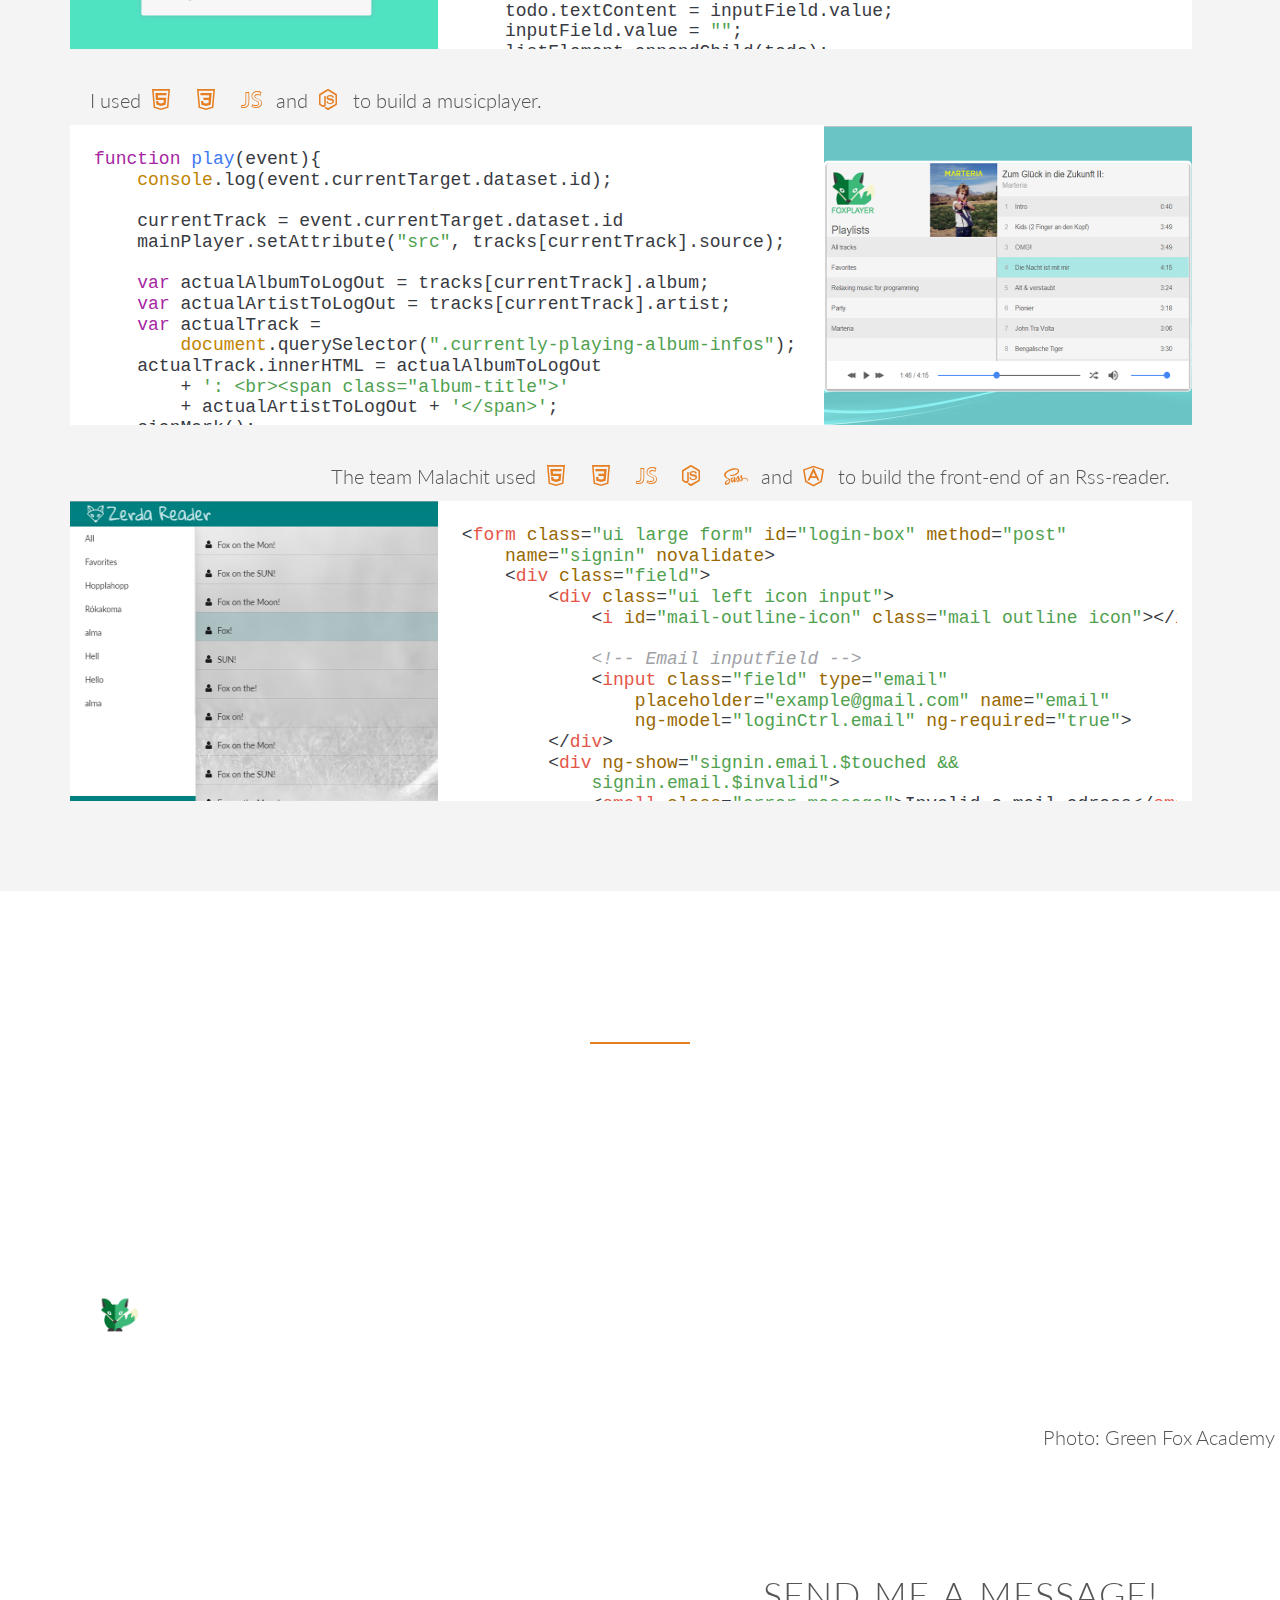
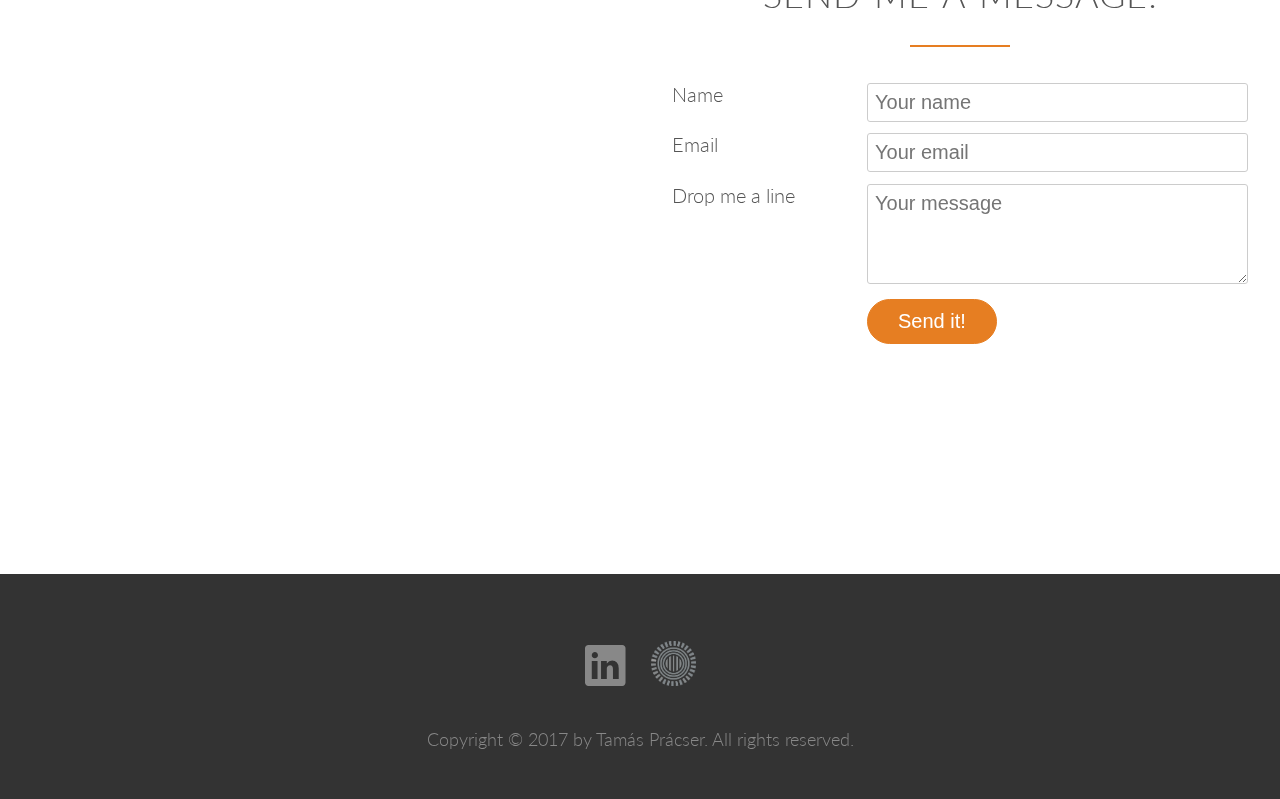
==== commit 291d0c7c: "footer done and link titles" ====
--- a/my profile/my profile site/index.html
+++ b/my profile/my profile site/index.html
@@ -4,7 +4,7 @@
         <meta charset="utf-8">
         <meta name="viewport" content="width=device-width, initial-scale=1.0">
         <meta name="description" content="Tamás Prácser junior front-end developer">
-        <meta name="keywords" content="Prácser, front-end, honlap, programozás, Szombathely, developer">
+        <meta name="keywords" content="Prácser, front-end, honlap, weblap, programozás, Szombathely, developer">
 
         <link rel="stylesheet" type="text/css" href="vendors/css/normalize.css">
         <link rel="stylesheet" type="text/css" href="vendors/css/grid.css">
@@ -197,8 +197,8 @@
         <section class="section-projects" id="projects">
             <div class="row projects">
                 <h2>Main projects</h2>
-                <p class="long-copy">I've started to programming in autumn of 2016. I took part on a very intensive and effective course in Budapest, where I've learned front-end technologies. The completed modules were: command line, version control, developer tools, HTML and CSS, Javascript, server-side programming, frameworks and libraries, databeses and testing.<br>
-                Via many tasks I have learned the basics of the programming, and I used these knowledge in more complex projects. You can see these main projets at the following. When you are interested in the details, please click on the images! </p>
+                <p class="long-copy">I've started programming in the autumn of 2016. I took part in a very intensive and effective course in Budapest at Green Fox Academy where I've learned front-end technologies. The following modules have benn completed: command line, version control, developer tools, HTML and CSS, Javascript, server-side programming, frameworks and libraries, databeses and testing.<br>
+                Through many tasks I have learned the basics of the programming and used this knowledge in more complex projects. If you are interested in the details, click on the images! </p>
             </div>
             <div class="row">
                 <p class="programming-info left">I used
@@ -228,8 +228,8 @@
                 </div>
                 <div class="col span-1-of-3 code-image-box">
                     <span class="text">
-                        <a href="resources/img/big-01.jpg" rel="prettyPhoto[vendors/js/prettyPhoto]"><i class="ion-image icon-big"></i></a>
-                        <a target="_blank" href="https://github.com/greenfox-zerda-lasers/PracserTamas/tree/master/week-07/day-5"><i class="ion-social-octocat icon-big"></i></a>
+                        <a href="resources/img/big-01.jpg" rel="prettyPhoto[vendors/js/prettyPhoto]" title="Open gallery"><i class="ion-image icon-big"></i></a>
+                        <a target="_blank" href="https://github.com/greenfox-zerda-lasers/PracserTamas/tree/master/week-07/day-5" title="Jump to my Github"><i class="ion-social-octocat icon-big"></i></a>
                     </span>
                     <img src="resources/img/01.jpg" alt="Picture galery">
                 </div>
@@ -242,8 +242,8 @@
                 </p>
                 <div class="col span-1-of-3 code-image-box">
                     <span class="text">
-                        <a href="resources/img/big-02.jpg" rel="prettyPhoto[vendors/js/prettyPhoto]"><i class="ion-image icon-big"></i></a>
-                        <a target="_blank" href="https://github.com/greenfox-zerda-lasers/PracserTamas/tree/master/week-08/day-5"><i class="ion-social-octocat icon-big"></i></a>
+                        <a href="resources/img/big-02.jpg" rel="prettyPhoto[vendors/js/prettyPhoto]" title="Open gallery"><i class="ion-image icon-big"></i></a>
+                        <a target="_blank" href="https://github.com/greenfox-zerda-lasers/PracserTamas/tree/master/week-08/day-5" title="Jump to my Github"><i class="ion-social-octocat icon-big"></i></a>
                     </span>
                     <img src="resources/img/02.jpg" alt="ToDo application">
                 </div>
@@ -300,8 +300,8 @@
                 </div>
                 <div class="col span-1-of-3 code-image-box">
                     <span class="text">
-                        <a href="resources/img/big-03.jpg" rel="prettyPhoto[vendors/js/prettyPhoto]"><i class="ion-image icon-big"></i></a>
-                        <a target="_blank" href="https://github.com/greenfox-zerda-lasers/PracserTamas/tree/master/week-10/day-1/musicplayer"><i class="ion-social-octocat icon-big"></i></a>
+                        <a href="resources/img/big-03.jpg" rel="prettyPhoto[vendors/js/prettyPhoto]" title="Open gallery"><i class="ion-image icon-big"></i></a>
+                        <a target="_blank" href="https://github.com/greenfox-zerda-lasers/PracserTamas/tree/master/week-10/day-1/musicplayer" title="Jump to my Github"><i class="ion-social-octocat icon-big"></i></a>
                     </span>
                     <img src="resources/img/03.jpg" alt="Music player">
                 </div>
@@ -317,9 +317,9 @@
                 </p>
                 <div class="col span-1-of-3 code-image-box">
                     <span class="text">
-                        <a href="resources/img/big-04.jpg" rel="prettyPhoto[vendors/js/prettyPhoto]"><i class="ion-image icon-big"></i></a>
+                        <a href="resources/img/big-04.jpg" rel="prettyPhoto[vendors/js/prettyPhoto]" title="Open gallery"><i class="ion-image icon-big"></i></a>
                         <a href="resources/img/big-05.jpg" rel="prettyPhoto[vendors/js/prettyPhoto]"></a>
-                        <a target="_blank" href="https://github.com/greenfox-zerda-lasers/zerda-reader-frontend"><i class="ion-social-octocat icon-big"></i></a>
+                        <a target="_blank" href="https://github.com/greenfox-zerda-lasers/zerda-reader-frontend" title="Jump to my Github"><i class="ion-social-octocat icon-big"></i></a>
                     </span>
                     <img src="resources/img/04.jpg" alt="Zerda rss reader">
                 </div>
@@ -414,21 +414,11 @@
 
         <footer>
             <div class="row">
-                <div class="col span-1-of-2">
-                    <ul class="footer-nav">
-                        <li><a href="#">About us</a></li>
-                        <li><a href="#">Blog</a></li>
-                        <li><a href="#">Press</a></li>
-                        <li><a href="#">iOS App</a></li>
-                        <li><a href="#">Android App</a></li>
-                    </ul>
-                </div>
-                <div class="col span-1-of-2">
+                <div class="col span-1-of-1">
                     <ul class="social-links">
-                        <li><a href="#"><i class="ion-social-facebook"></i></a></li>
-                        <li><a href="#"><i class="ion-social-twitter"></i></a></li>
-                        <li><a href="#"><i class="ion-social-googleplus"></i></a></li>
-                        <li><a href="#"><i class="ion-social-instagram"></i></a></li>
+                        <li><a target="_blank" href="https://www.linkedin.com/in/tpracser/" title="My Linkedin profile"><i class="ion-social-linkedin"></i></a></li>
+                        <li><a target="_blank" href="https://prezi.com/vz-_inmxdnur/pracser-tamas-cv/" title="Creative CV on Prezi"><i class="prezi"></i></a></li>
+
                     </ul>
                 </div>
             </div>
--- a/my profile/my profile site/resources/css/style.css
+++ b/my profile/my profile site/resources/css/style.css
@@ -718,31 +718,27 @@
 footer {
     background-color: #333;
     padding: 50px;
-    font-size: 80%;
-}
-
-.footer-nav {
-    list-style-type: none;
-    float: left;
+    font-size: 90%;
+}
+
+footer .row {
+    display: flex;
+    justify-content: center;
 }
 
 .social-links {
     list-style-type: none;
-    float: right;
-}
-
-.footer-nav li, .social-links li {
+}
+
+.social-links li {
     display: inline-block;
     margin-right: 20px;
 }
 
-.footer-nav li:last-child,
 .social-links li:last-child {
     margin-right: 0;
 }
 
-.footer-nav li a:link,
-.footer-nav li a:visited,
 .social-links li a:link,
 .social-links li a:visited {
     text-decoration: none;
@@ -752,38 +748,33 @@
     transition: color 0.2s;
 }
 
-.footer-nav li a:hover,
-.footer-nav li a:active {
-    color: #ddd;
-}
-
 .social-links li a:link,
 .social-links li a:visited {
-    font-size: 160%;
-}
-
-.ion-social-facebook,
-.ion-social-twitter,
-.ion-social-googleplus,
-.ion-social-instagram {
+    font-size: 300%;
+}
+
+.ion-social-linkedin {
     -webkit-transition: color 0.2s;
     transition: color 0.2s;
 }
 
-.ion-social-facebook:hover {
-    color: #3b5998;
-}
-
-.ion-social-twitter:hover {
-    color: #00aced;
-}
-
-.ion-social-googleplus:hover {
-    color: #dd4b39;
-}
-
-.ion-social-instagram:hover {
-    color: #517fa4;
+.prezi {
+    display: block;
+    width: 45px;
+    height: 45px;
+    -webkit-transition: color 0.2s;
+    transition: color 0.2s;
+    background: url("../img/icons/prezi-logo-grey.png") no-repeat center center;
+    background-size: cover;
+}
+
+.ion-social-linkedin:hover {
+    color: #0077B5;
+}
+
+.prezi:hover {
+    background: url("../img/icons/prezi-logo.png") no-repeat center center;
+    background-size: cover;
 }
 
 footer p {
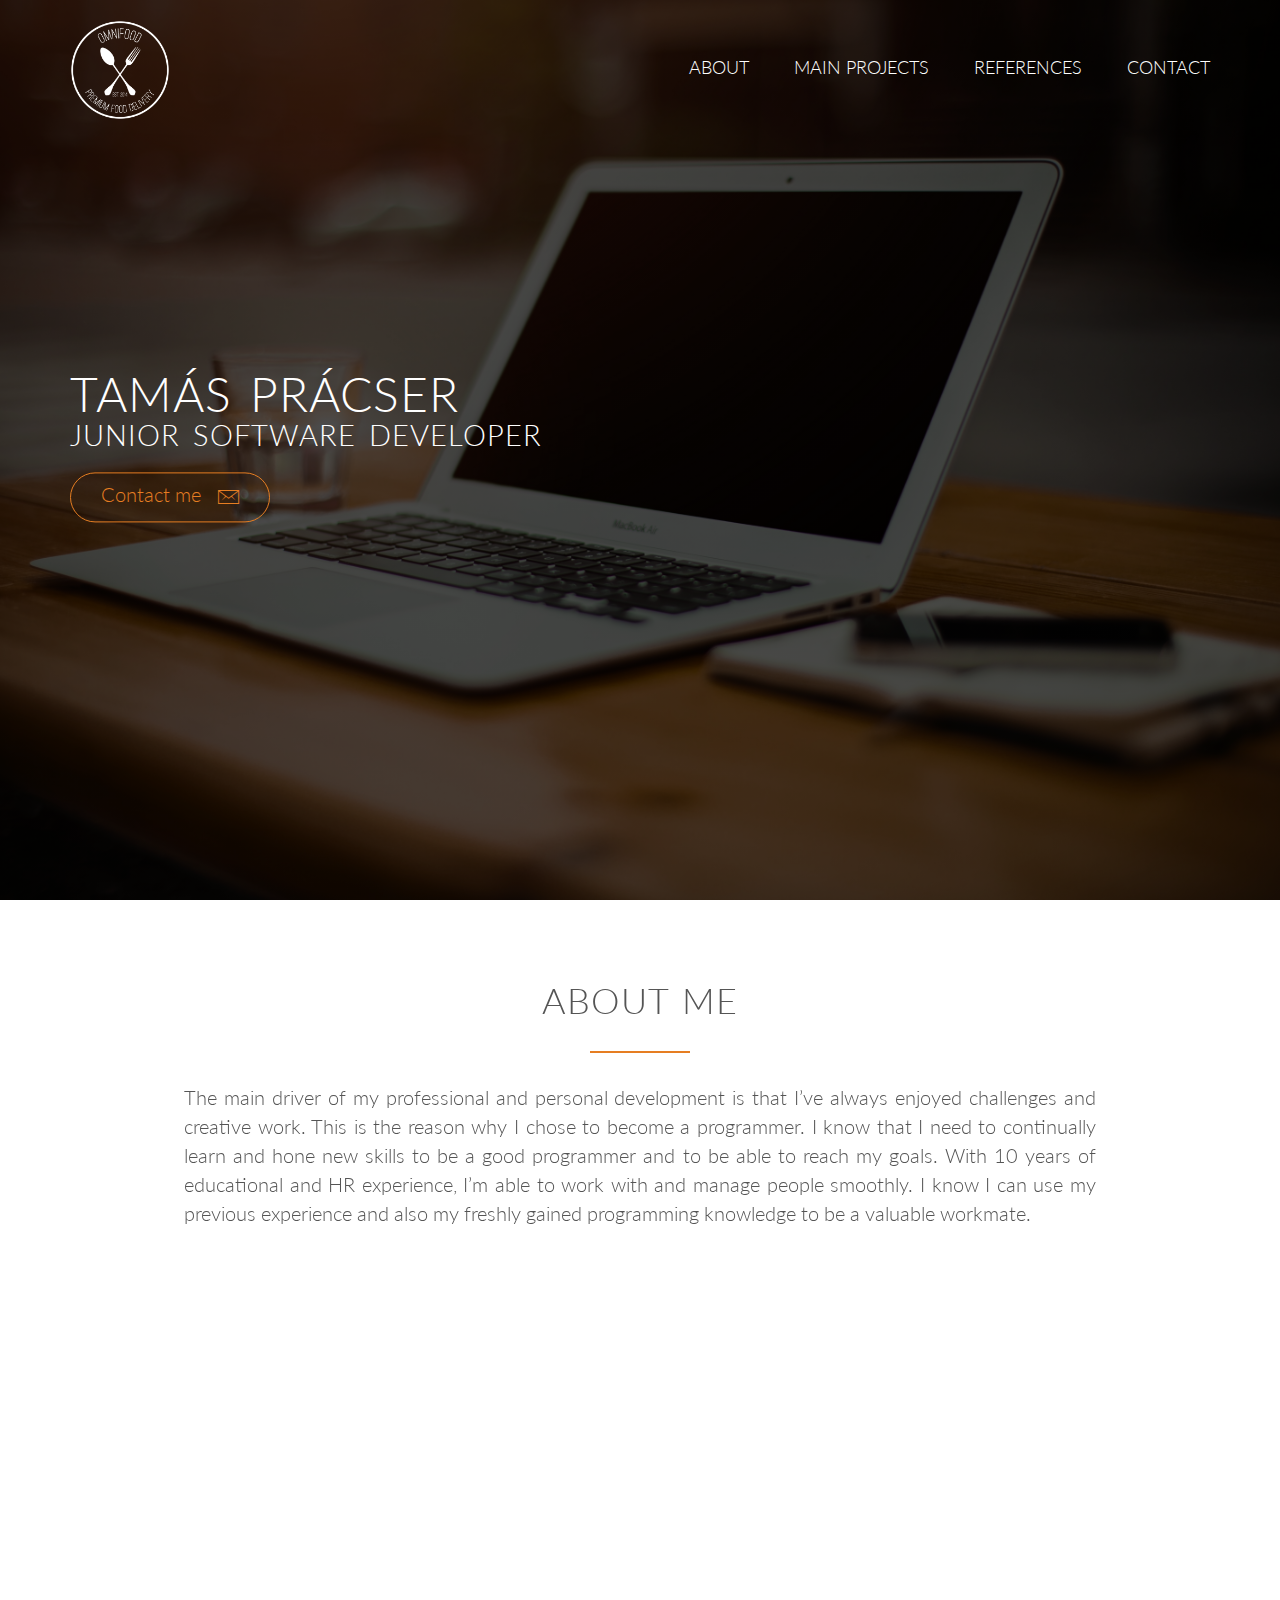
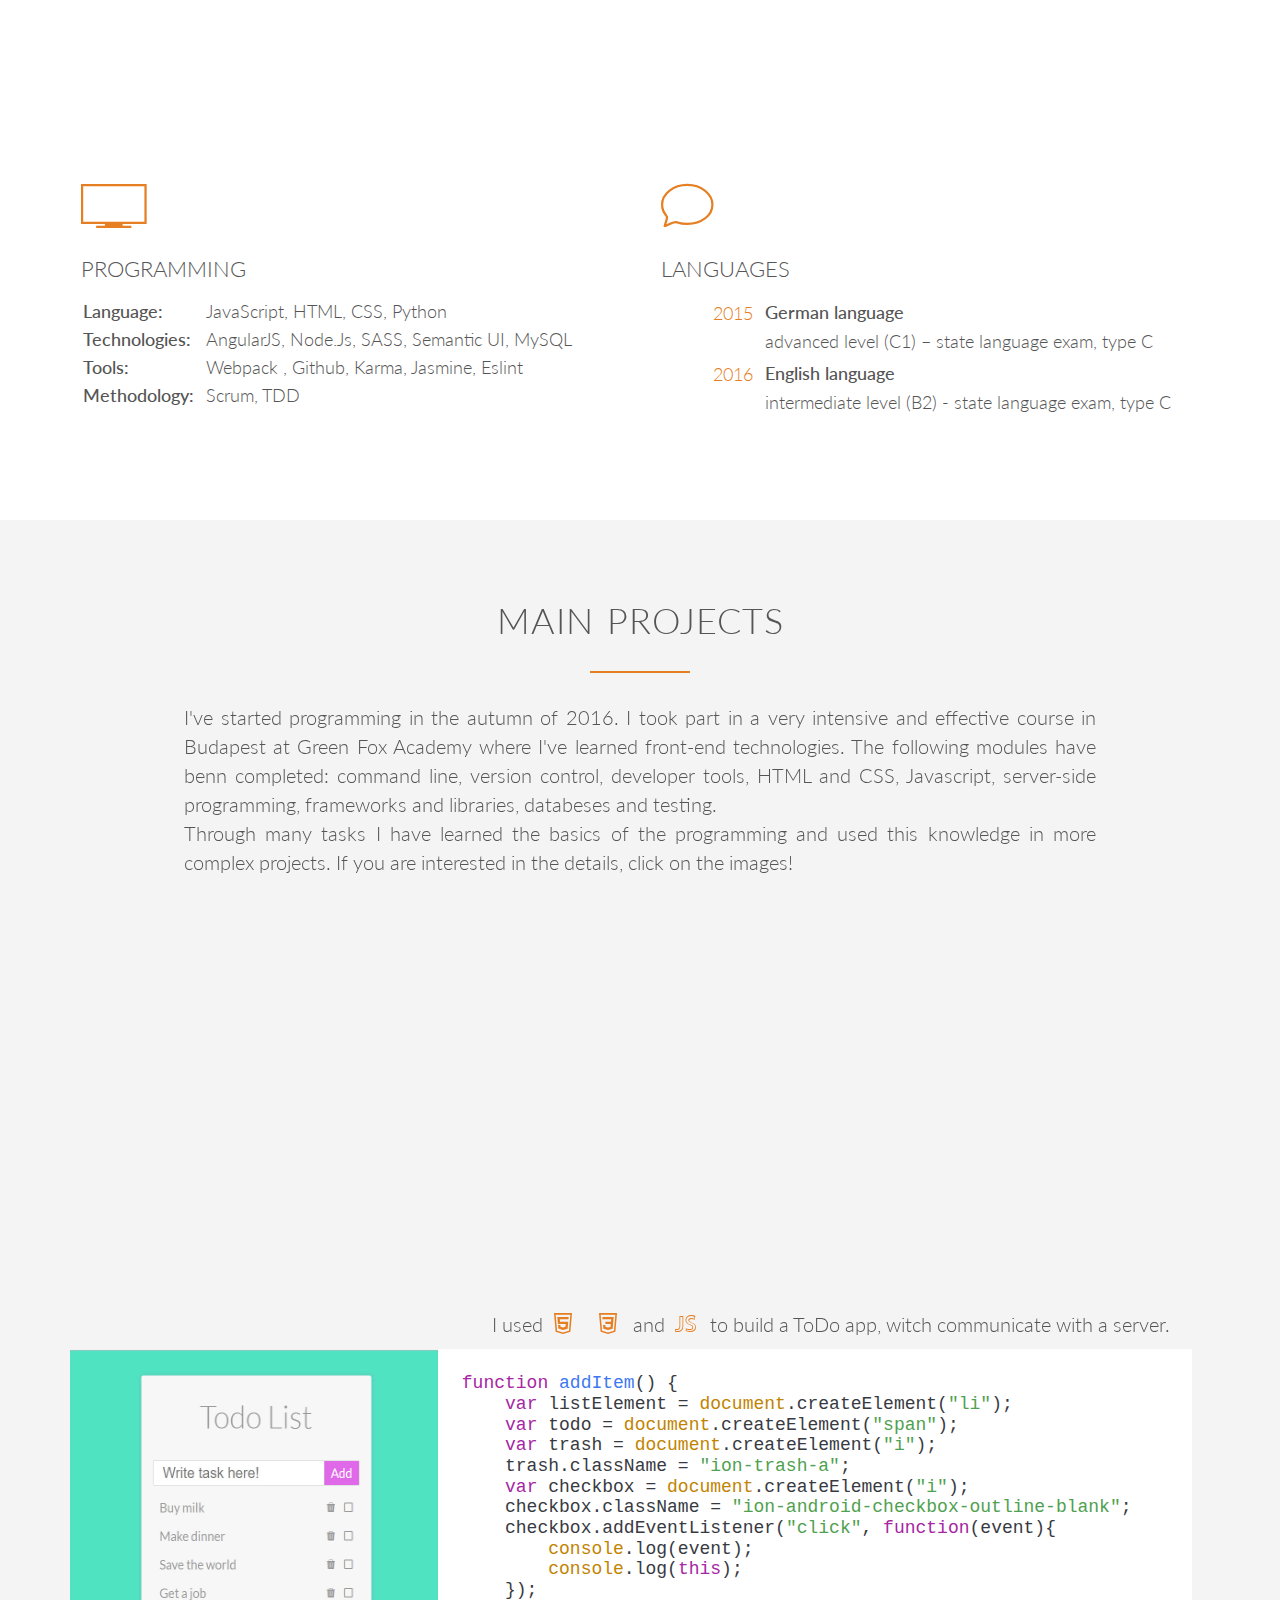
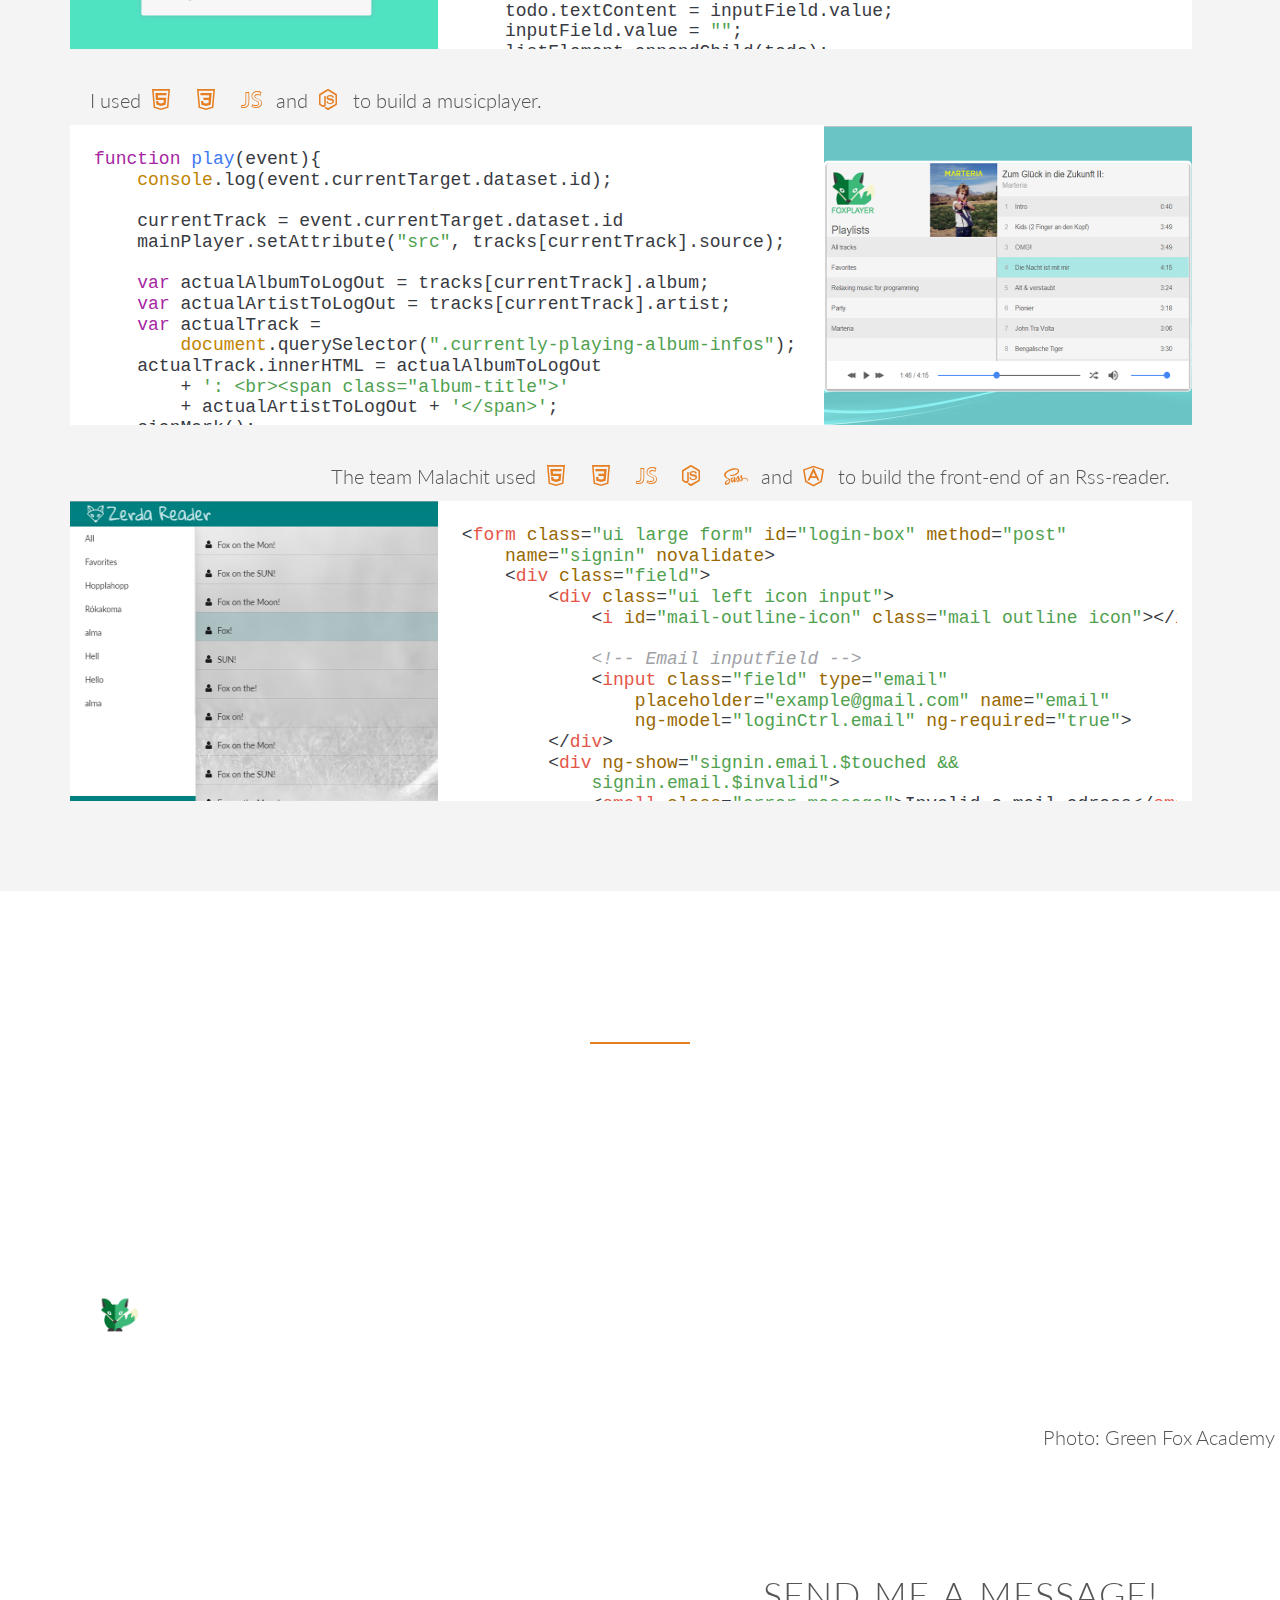
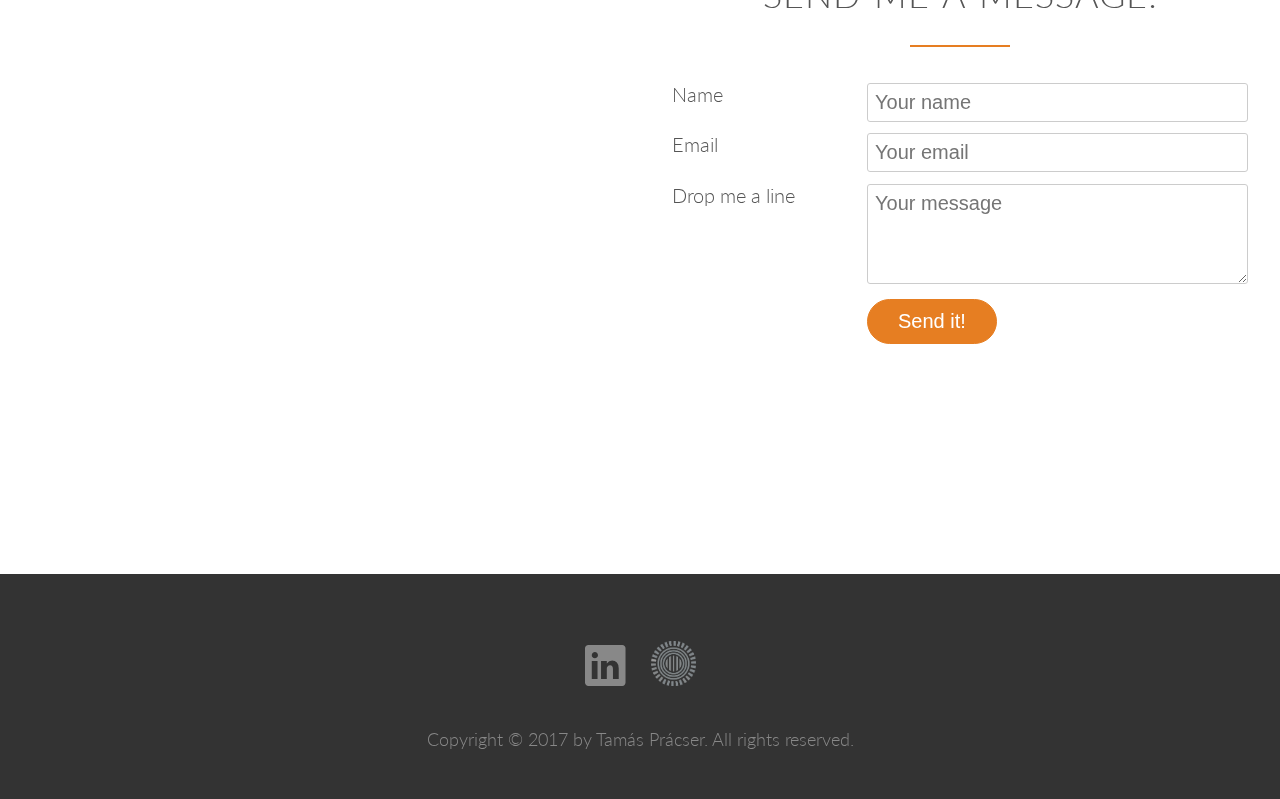
==== commit c7d8abf7: "waypoints done, remove useless css settings" ====
--- a/my profile/my profile site/index.html
+++ b/my profile/my profile site/index.html
@@ -200,7 +200,7 @@
                 <p class="long-copy">I've started programming in the autumn of 2016. I took part in a very intensive and effective course in Budapest at Green Fox Academy where I've learned front-end technologies. The following modules have benn completed: command line, version control, developer tools, HTML and CSS, Javascript, server-side programming, frameworks and libraries, databeses and testing.<br>
                 Through many tasks I have learned the basics of the programming and used this knowledge in more complex projects. If you are interested in the details, click on the images! </p>
             </div>
-            <div class="row">
+            <div class="row js--wp-2">
                 <p class="programming-info left">I used
                     <i class="ion-social-html5-outline icon-small"></i>
                     <i class="ion-social-css3-outline icon-small"></i>and
@@ -418,7 +418,6 @@
                     <ul class="social-links">
                         <li><a target="_blank" href="https://www.linkedin.com/in/tpracser/" title="My Linkedin profile"><i class="ion-social-linkedin"></i></a></li>
                         <li><a target="_blank" href="https://prezi.com/vz-_inmxdnur/pracser-tamas-cv/" title="Creative CV on Prezi"><i class="prezi"></i></a></li>
-
                     </ul>
                 </div>
             </div>
--- a/my profile/my profile site/resources/css/style.css
+++ b/my profile/my profile site/resources/css/style.css
@@ -477,80 +477,6 @@
 }
 
 /* ------------------------------------- */
-/* HOW IT WORKS */
-/* ------------------------------------- */
-
-.section-steps {
-    background-color: #f4f4f4;
-}
-
-.steps-box {
-    margin-top: 30px;
-}
-
-.steps-box:first-child {
-    text-align: right;
-    padding-right: 3%;
-    /*margin-top: 30px;*/
-}
-
-.steps-box:last-child {
-    text-align: left;
-    padding-left: 3%;
-    margin-top: 70px;
-}
-
-.app-screen {
-    width: 40%;
-}
-
-.works-step {
-    margin-bottom: 50px;
-}
-
-.works-step:last-of-type {
-    margin-bottom: 80px;
-}
-
-.works-step div{
-    color: #e67e22;
-    font-size: 150%;
-    height: 55px;
-    width: 55px;
-    border: 2px solid #e67e22;
-    border-radius: 50%;
-    display: inline-block;
-    text-align: center;
-    float: left;
-    margin-right: 25px;
-    padding: 5px;
-}
-
-.btn-app:link, .btn-app:visited {
-    border: 0;
-}
-
-.btn-app img {
-    height: 50px;
-    width: auto;
-    margin-right: 10px;
-}
-
-/* ------------------------------------- */
-/* CITIES */
-/* ------------------------------------- */
-
-.box img {
-    width: 100%;
-    height: auto;
-    margin-bottom: 15px;
-}
-
-.city-feature {
-    margin-bottom: 5px;
-}
-
-/* ------------------------------------- */
 /* TESTIMONIALS */
 /* ------------------------------------- */
 
@@ -598,62 +524,6 @@
     right: 5px;
     bottom: 5px;
     color: #555;
-}
-
-/* ------------------------------------- */
-/* SIGN UP */
-/* ------------------------------------- */
-
-.section-plans {
-    background-color: #f4f4f4;
-}
-
-.plan-box {
-    background-color: #fff;
-    border-radius: 5px;
-    width: 90%;
-    margin-left: 5%;
-    box-shadow: 0 2px 2px #efefef;
-}
-
-.plan-box div {
-    padding: 15px;
-    border-bottom: 1px solid #e8e8e8;
-}
-
-.plan-box div:first-child {
-    background-color: #fcfcfc;
-    border-top-left-radius: 5px;
-    border-top-right-radius: 5px;
-}
-
-.plan-box div:last-child {
-    text-align: center;
-    border: 0;
-}
-
-.plan-price {
-    font-size: 300%;
-    margin-bottom: 10px;
-    font-weight: 100;
-    color: #e67e22;
-}
-
-.plan-price span {
-    font-size: 30%;
-    font-weight: 300;
-}
-
-.plan-price-meal {
-    font-size: 80%;
-}
-
-.plan-box ul {
-    list-style-type: none;
-}
-
-.plan-box ul li {
-    padding: 5px 0;
 }
 
 /* ------------------------------------- */
@@ -681,6 +551,10 @@
 
 input[type=checkbox] {
     margin: 10px 5px 10px 0;
+}
+
+input[type=submit] {
+    cursor: pointer;
 }
 
 *:focus {
@@ -787,19 +661,13 @@
 /* ANIMATIONS */
 /* ------------------------------------- */
 
-.js--wp-1, .js--wp-2, .js--wp-3  {
+.js--wp-1, .js--wp-2 {
     opacity: 0;
     -webkit-animation-duration: 1s;
     animation-duration: 1s;
 }
 
-.js--wp-4 {
-    -webkit-animation-duration: 1s;
-    animation-duration: 1s;
-}
-
 .js--wp-1.animated,
-.js--wp-2.animated,
-.js--wp-3.animated {
+.js--wp-2.animated {
     opacity: 1;
 }
